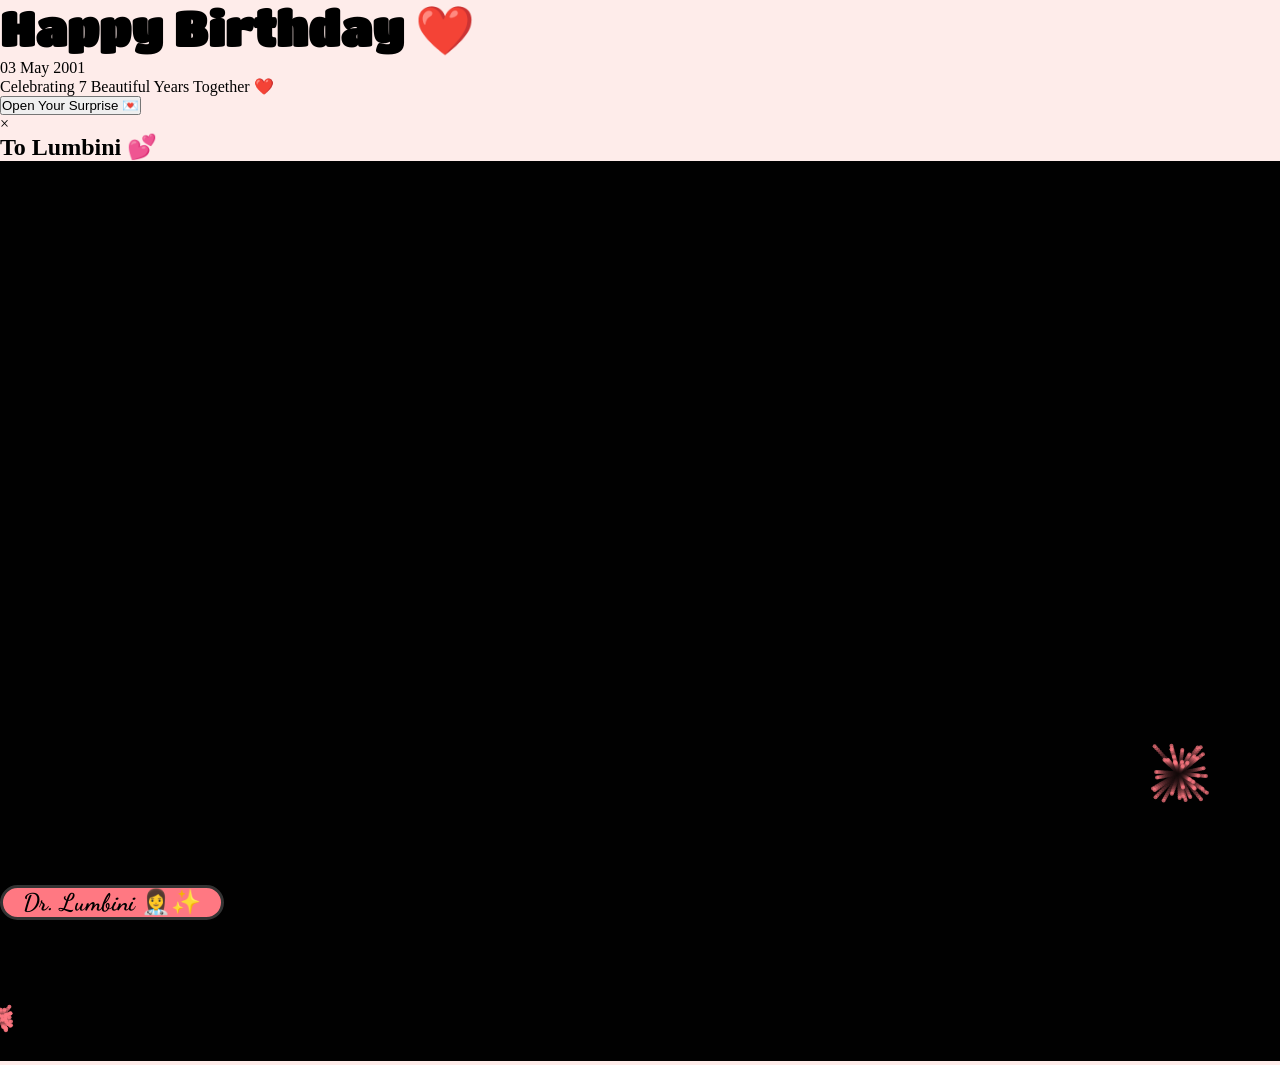
==== index.html @ 86b3845b "Change birthday message and recipient details Updated the birthday greeting from Mehwish to Dr. Lumb" ====
<!DOCTYPE html>
<html lang="en">
<head>
<meta charset="UTF-8">
<meta name="viewport" content="width=device-width, initial-scale=1.0">
<title>Happy Birthday Lumbini ❤️</title>

<link rel="stylesheet" href="style.css">

<link href="https://fonts.googleapis.com/css2?family=Dancing+Script:wght@700&family=Poppins:wght@400;600&display=swap" rel="stylesheet">

</head>

<body>

<div class="container">

    <h1 class="title">Happy Birthday ❤️</h1>
    <h2 class="name">Dr. Lumbini 👩‍⚕️✨</h2>

    <p class="date">03 May 2001</p>

    <p class="tagline">Celebrating 7 Beautiful Years Together ❤️</p>

    <button id="openLetter">Open Your Surprise 💌</button>

</div>

<!-- LETTER MODAL -->
<div class="letter" id="letterBox">

    <div class="letter-content">

        <span class="close" id="closeLetter">&times;</span>

        <h2>To Lumbini 💕</h2>

        <p id="typedText"></p>

    </div>

</div>

<!-- FIREWORKS -->
<canvas id="fireworks"></canvas>

<script>

// LETTER TEXT
const message = `My Dearest Lumbini ❤️,

Happy Birthday to the most beautiful soul in my life.

From the past 7 years, you have been my strength, my happiness, and my everything.

Seeing you as a doctor today makes me so proud. You are not just healing patients, you have healed my life too.

Every moment with you is special, and I promise to stand beside you in every phase of life.

I love you more than words can ever express. 💖

Happy Birthday once again, my love.

– Yours forever ❤️`;

let i = 0;
function typeEffect() {
    if (i < message.length) {
        document.getElementById("typedText").innerHTML += message.charAt(i);
        i++;
        setTimeout(typeEffect, 30);
    }
}

// OPEN LETTER
document.getElementById("openLetter").onclick = () => {
    document.getElementById("letterBox").style.display = "flex";
    document.getElementById("typedText").innerHTML = "";
    i = 0;
    typeEffect();
};

// CLOSE LETTER
document.getElementById("closeLetter").onclick = () => {
    document.getElementById("letterBox").style.display = "none";
};


// 🎆 FIREWORKS
const canvas = document.getElementById("fireworks");
const ctx = canvas.getContext("2d");

canvas.width = window.innerWidth;
canvas.height = window.innerHeight;

let particles = [];

function createFirework(x, y) {
    for (let i = 0; i < 40; i++) {
        particles.push({
            x: x,
            y: y,
            vx: Math.random() * 4 - 2,
            vy: Math.random() * 4 - 2,
            alpha: 1
        });
    }
}

setInterval(() => {
    createFirework(Math.random() * canvas.width, Math.random() * canvas.height);
}, 800);

function animate() {
    ctx.fillStyle = "rgba(0,0,0,0.2)";
    ctx.fillRect(0, 0, canvas.width, canvas.height);

    particles.forEach((p, i) => {
        p.x += p.vx;
        p.y += p.vy;
        p.alpha -= 0.02;

        ctx.fillStyle = `rgba(255,120,130,${p.alpha})`;
        ctx.beginPath();
        ctx.arc(p.x, p.y, 2, 0, Math.PI * 2);
        ctx.fill();

        if (p.alpha <= 0) particles.splice(i, 1);
    });

    requestAnimationFrame(animate);
}
animate();

</script>

</body>
</html>
---- style.css ----
@import url('https://fonts.googleapis.com/css2?family=Coiny&family=Titan+One&display=swap');
@import url('https://fonts.googleapis.com/css2?family=Nerko+One&family=Sriracha&display=swap');
@import url('https://fonts.googleapis.com/css2?family=Dancing+Script:wght@700&display=swap');
*{
    padding: 0;
    margin: 0;
    box-sizing: border-box;
}
:root{
    --color-pink: #feecea;
    --color-white: #fff;
    --color-black: #333;
    --color-text-pink: #FF7882;
    --color-heart: #FF7882;
    --color-bg-letter: #fff8e4;
    --color-border: #DACCBF;
}
html{
    height: 100%;
}
body {
    position: relative;
    font-size: 16px;
    margin: 0;
    padding: 0;
    height: 100%;
    background-image:linear-gradient(var(--color-pink), var(--color-pink));
}
#wrapper{
    position: relative;
    background-color: transparent;
    background-image: linear-gradient(0deg, transparent 24%, rgba(255, 255, 255, 1) 25%, rgba(255, 255, 255, 1) 26%, transparent 27%, transparent 74%, rgba(255, 255, 255, 1) 75%, rgba(255, 255, 255, 1) 76%, transparent 77%, transparent), linear-gradient(90deg, transparent 24%, rgba(255, 255, 255, 1) 25%, rgba(255, 255, 255,1) 26%, transparent 27%, transparent 74%, rgba(255, 255, 255, 1) 75%, rgba(255, 255, 255, 1) 76%, transparent 77%, transparent);
    height:100%;
    background-size:80px 80px;
    overflow: hidden;
    z-index: 1;
}
.flag__birthday{
    display: flex;
    justify-content: space-between;
    transform: translateY(-200px);
    animation: translateYFlag 1.5s 2s forwards;
}
@keyframes translateYFlag{
    to{
        transform: translateY(-10px);
    }
}
.flag__birthday .flag__left{
    transform: rotate(-10deg) translate(-20px,30px);
}
.flag__birthday .flag__right{
    transform: rotate(10deg) translate(20px,30px) scaleX(-1);
}
.content{
    width: 100%;
    position: relative;
    display: flex;
    padding-top: 3rem;
}
.content .left, .content .right{
    position: relative;
    display: flex;
    flex-direction: column;
    justify-content: center;
    align-items: center;
}
.content .left{
    width: 40%;
}
.content .right{
    width: 60%;
}
.left .btn{
    transform: scale(0);
    animation: scaleCricle 2s 16s forwards ease-in-out;
}
#btn__letter{
    position: relative;
    margin-top: 30px;
    background-color: var(--color-text-pink);
    outline: none;
    padding: 5px 15px;
    font-size: 1rem;
    border-radius: 50px;
    border: 3px solid var(--color-black);
    font-family: "Sriracha", cursive;
    display: flex;
    align-items: center;
    justify-content: center;
    cursor: pointer;
    z-index: 2;
    transform: scale(1);
    transition: all .5s ease-in-out;
}
#btn__letter:active{
    transform: scale(0.7);
}
#btn__letter i{
    margin-left: 5px;
}
#btn__letter:hover{
    border-color: var(--color-heart);
    background-color: var(--color-heart);
    color: #fff;
    box-shadow: rgba(0, 0, 0, 0.24) 0px 3px 8px;
}

#btn__letter:hover i{
    animation: rotateHeart 1s infinite linear;
}
@keyframes rotateHeart{
    0%,50%, 100%{
        transform: rotate(0deg);
    }
    25%{
        transform: rotate(12deg);
    }
    75%{
        transform: rotate(-12deg);
    }
}
.title{
    position: relative;
    width: 100%;
    display: flex;
    justify-content: center;
    font-family: "Titan One", sans-serif;
    font-size: 3rem;
    flex-direction: column;
    perspective: 1000px;
}
.title .happy, .title .birthday{
    position: relative;
    text-shadow: 4px 4px var(--color-black), 
                -4px 4px var(--color-black), 
                4px -4px var(--color-black), 
                -4px -4px var(--color-black), 
                4px 8px 0 var(--color-black);
    font-weight: bold;
    display: flex;
    justify-content: center;
}
.title .happy{
    color: var(--color-white);
}
.title .happy span, .title .birthday span{
    transform: translateY(50px);
    opacity: 0;
    visibility: hidden;
    animation: txtTranslateY .5s var(--t) forwards;
}
@keyframes txtTranslateY{
    100%{
        transform: translateY(0);
        opacity: 1;
        visibility: visible;
    }
}
.title .birthday{
    color: var(--color-text-pink);
}

.title .hat{
    position: absolute;
    right: 45px;
    top: -350px;
    transform: rotate(-40deg);
    z-index: -1;
    animation: topHat 4s 7s forwards ease;
}
@keyframes topHat{
    20%, 30%{
        top: -30px;
        transform-origin: left;
        transform: rotate(-40deg);
    }
    35%, 100%{
        top: -30px;
        transform: rotate(0deg);
    }
}
.date__of__birth, .name{
    display: flex;
    justify-content:space-around;
    align-items: center;
    background-color: var(--color-text-pink);
    border-radius: 50px;
    margin-top: 20px;
    font-family: "Sriracha", cursive;
    
}
.date__of__birth{
    border: 3px solid var(--color-black);
    position: relative;
    transform: translateY(-100px);
    z-index: -1;
    opacity: 0;
    visibility: hidden;
    width: 0px;
    animation: dateOfBirth 5s 9s forwards;
}
@keyframes dateOfBirth{
    20%,40%{
        width: 0px;
        height: 0;
        transform: translateY(0px);
        opacity: 1;
        visibility: visible;
    }
    45%{
        transform: translateY(0px);
        opacity: 1;
        visibility: visible;
        width: 300px;
        height: 0px;
    }
    50%,100%{
        transform: translateY(0px);
        opacity: 1;
        visibility: visible;
        width: 300px;
        height: 50px;
    }
}
.name{
    position: absolute;
    padding: 0px 20px;
    bottom: -20px;
    border: 3px solid var(--color-black);
    font-family: 'Dancing Script', cursive;
}
.date__of__birth span, .name span{
    font-weight: bold;
    margin: 0px 40px;
}
.date__of__birth span{
    font-size: 1.2rem;
}
.name span{
    font-size: 1.7rem;
}
.right .box__account{
    position: relative;
    transform: translateY(700px);
    animation: topBoxImage 8s 7s forwards ease-in;
}
@keyframes topBoxImage{
    to{
        transform: translateY(0);
    }
}
.content .right .image{
    position: relative;
    width: 400px;
    height: 400px;
    border-radius: 50%;
    overflow: hidden;
    display: flex;
    align-items: center;
    border: 6px solid var(--color-black);
}
.content .right .image img{
    width: 100%;
    object-fit: cover;

}
.cricle{
    position: absolute;
    top: 20px;
    right: 50px;
    display: flex;
    justify-content: center;
    align-items: center;
    transform: scale(0);
    animation: scaleCricle 3s 15s forwards ease-in-out;
}
@keyframes scaleCricle {
    0%{
        transform: scale(0);
    }
    10%{
        transform: scale(1.3);
    }
    20%{
        transform: scale(0.7);
    }
    30%,100%{
        transform: scale(1);
    }

}
.text__cricle{
    width: 100px;
    height: 100px;
    background-color: var(--color-text-pink);
    border-radius: 50%;
    border: 5px solid var(--color-black);
    display: flex;
    justify-content: center;
    align-items: center;
    animation: rotateCricle 5s linear infinite;
}
@keyframes rotateCricle{
    to{
        transform: rotate(360deg);
    }
}
.text__cricle span{
    top: 0%;
    left: 50%;
    position: absolute;
    color: var(--color-black);
    transform: rotate(calc(var(--i) * 24deg));
    transform-origin: 0 45px;
    font-family: "Sriracha", cursive;
    text-transform: uppercase;
    font-size: 0.7rem;
}
.fa-heart{
    color: var(--color-heart);
    filter: drop-shadow(0 0 3px var(--color-heart));
    animation: scaleHeart 1s infinite linear;
}
.cricle .fa-heart{
    position: absolute;
    transform: scale(0.85);
}
@keyframes scaleHeart{
    50%{
        transform: scale(1.2);
    }
}
.right .balloon_one{
    position: absolute;
    top: -70px;
    left: -70px;
    animation: balloon1 2s infinite linear;
}
@keyframes balloon1{
    0%, 50%,100%{
        transform-origin: bottom right;
        transform: rotate(0deg);
    }
    25%{
        transform-origin: bottom right;
        transform: rotate(3deg);
    }
    75%{
        transform-origin: bottom right;
        transform: rotate(-3deg);
    }
}
.right .balloon_two{
    position: absolute;
    top: 170px;
    right: -65px;
    z-index: -1;
    transform: rotate(10deg);
    animation: balloon2 2s infinite linear;
}
@keyframes balloon2 {
    0%,50%,100%{
        transform-origin: bottom left;
        transform: rotate(10deg);
    }
    25%{
        transform-origin: bottom left;
        transform: rotate(7deg);
    }
    75%{
        transform-origin: bottom left;
        transform: rotate(13deg);
    }
}

.decorate_star{
    position: absolute;
    transform: scale(0);
    background-color: var(--color-black);
    clip-path: polygon(0 50%, 35% 35%, 50% 0, 65% 35%, 100% 50%, 65% 65%, 50% 100%, 35% 65%);
    animation: scaleCricle 3s var(--t) forwards, 
            scaleStar 2s 16s infinite ease-in-out;
}
.decorate_star.star1{
    width: 20px;
    height: 20px;
    top: 75px;
    left: 300px;
}
.decorate_star.star2{
    width: 15px;
    height: 20px;
    top: 35px;
    right: 360px;
}
.decorate_star.star3{
    width: 14px;
    height: 14px;
    top: 290px;
    left: 630px;
}
.decorate_star.star4{
    width: 18px;
    height: 18px;
    bottom: 60px;
    left: 35px;
}
.decorate_star.star5{
    width: 16px;
    height: 18px;
    bottom: 140px;
    left: 500px;
}
@keyframes scaleStar {
    25%{
        transform: scale(0.8);
    }
    50%{
        transform: scale(1.1);
    }
}
.decorate_bottom{
    position: absolute;
    right: 0;
    bottom: -10px;
}
.decorate_flower--one{
    position: absolute;
    top: 250px;
    left: 50px;
    transform: scale(0);
    animation: scaleCricle 3s var(--t) forwards ease-in-out;
}
.decorate_flower--two{
    position: absolute;
    top: 225px;
    left: 540px;
    transform: scale(0);
    animation: scaleCricle 3s var(--t) forwards ease-in-out;
}
.decorate_flower--three{
    position: absolute;
    top: 150px;
    right: 235px;
    transform: scale(0);
    animation: scaleCricle 3s var(--t) forwards ease-in-out;
}
.smiley__icon{
    position: absolute;
    bottom: 180px;
    left: 600px;
    transform: scale(0);
    animation: scaleCricle 3s 15s forwards ease-in-out;
}


.box__letter{
    position: fixed;
    top: 0;
    left: 0;
    background-color: rgba(0,0,0,.5);
    width: 100%;
    height: 100%;
    z-index: 10;
    display: none;
}
.box__letter .letter__border{
    position: absolute;
    width: 55vw;
    height: 450px;
    background-color: var(--color-white);
    border-radius: 27px;
    padding: 17px;
    box-shadow: rgba(0, 0, 0, 0.24) 0px 3px 8px;
    top: 50%;
    left: 50%;
    transform: translate(-50%,-50%);
    display: none;
}
.letter__border .close{
    position: absolute;
    right: -10px;
    top: -10px;
    width: 30px;
    height: 30px;
    background-color: var(--color-white);
    border-radius: 50%;
    display: flex;
    justify-content: center;
    align-items: center;
    box-shadow: rgba(99, 99, 99, 0.2) 0px 2px 8px 0px;
    cursor: pointer;
}
.letter__border .letter{
    width: 100%;
    height: 100%;
    background-color: var(--color-bg-letter);
    border-radius: 10px;
    padding-top: 15px;
}
.letter__border .letter .title__letter{
    text-align: center;
    font-family: 'Dancing Script', cursive;
    font-weight: bold;
    font-size: 2.4rem;
}
.title__letter .fa-solid{
    margin-left: 5px;
    font-size: 1.3rem;
}
.letter__border .letter .content__letter{
    position: relative;
    width: 100%;
    height: 100%;
    display: flex;
    padding-top: 1.5rem;
    padding-bottom: 70px;
}
.letter__border .letter .content__letter .left{
    position: relative;
    width: 50%;
    height: 100%;
    padding: 1.7rem;
    border-right: 3px solid var(--color-border);
}
.content__letter .left #heart__letter{
    opacity: 0;
    width: 100%;
}
#heart__letter.animationOp{
    animation: opacityHeart 1s 1s forwards;
}
@keyframes opacityHeart{
    to{
        opacity: 1;
    }
}
.content__letter .left .heart{
    position: absolute;
    opacity: 0;
}
.content__letter .left .heart.animation{
    animation: scaleHeartLetter 1s var(--t) infinite ease-in-out;
}
@keyframes scaleHeartLetter{
    0%{
        opacity: 1;
        transform: scale(0);
    }
    10%{
        opacity: 1;
        transform: scale(1.3);
    }
    20%{
        opacity: 1;
        transform: scale(0.7);
    }
    30%,100%{
        opacity: 1;
        transform: scale(1);
    }
    
}
.content__letter .left .heart_1{
    top: 90px;
    left: 30px;
}
.content__letter .left .heart_2{
    top: 20px;
    right: 70px;
}
.content__letter .left .heart_3{
    bottom: 50px;
    left: 145px;
}
.content__letter .left .heart_4{
    top: 140px;
    right: 35px;
}
.content__letter .right{
    position: relative;
    width: 50%;
}
.content__letter .right .love__img{
    opacity: 0;
    position: absolute;
    right: 20px;
    top: -100px;
}
.love__img.animationOp{
    animation: opacityHeart 1s 1s forwards;
}
.content__letter .right .text__letter{
    margin-top: 60px;
    padding: 20px 15px 10px 15px;
    font-family: 'Dancing Script', cursive;
    font-size: 1.3rem;
}
.content__letter .right #mewmew{
    position: absolute;
    bottom: 0;
    right: 0;
    opacity: 0;
}
#mewmew.animationOp{
    animation: opacityHeart 1s 1s forwards;
}


#copy {
    position: fixed;
    bottom: 12px;
    left: 50%;
    transform: translateX(-50%);
    font-size: 1rem;
}

#copy a {
    text-decoration: none;
    color: #191919d7;
}

#copy p {
    color: #4275ff;
    text-align: center;
    font-weight: 700;
    cursor: pointer;
}



@media screen and (max-width: 658px)   {

    .flag__birthday .flag__left {
        transform: rotate(-10deg) translate(-119px,3px);
    }

    .flag__birthday .flag__right {
        transform: rotate(10deg) translate(-106px,39px) scaleX(-1);
    }

    .content {
        width: 100%;
        position: relative;
        display: flex;
        flex-direction: column;
        justify-content: center;
        gap: 25px;
        align-items: center;
        padding-top: 2rem;
    }

    .title {
        position: relative;
        width: 100%;
        display: flex;
        justify-content: center;
        font-family: "Titan One", sans-serif;
        font-size: 1.5rem;
        letter-spacing: 8px;
        flex-direction: column;
        perspective: 1000px;
    }

    #btn__letter {
        position: relative;
        margin-top: 17px;
        width: 209px;
        background-color: var(--color-text-pink);
        outline: none;
        padding: 6px 4px;
        font-size: 1rem;
        border-radius: 50px;
        border: 3px solid var(--color-black);
        font-family: "Sriracha", cursive;
        display: flex;
        align-items: center;
        justify-content: center;
        cursor: pointer;
        z-index: 2;
        /* transform: scale(1); */
        transition: all .5s ease-in-out;
    }

    .cricle {
        position: absolute;
        top: 10px;
        right: -54px;
        display: flex;
        justify-content: center;
        align-items: center;
        transform: scale(0);
        animation: scaleCricle 3s 15s forwards ease-in-out;
    }

    .title .hat {
        position: absolute;
        right: -98px;
        top: -51px !important;
        transform: rotate(-40deg);
        z-index: -1;
        animation: topHat 4s 7s forwards ease;
    }

    .box__letter .letter__border {
        position: absolute;
        width: 90vw;
        height: 315px;
        background-color: var(--color-white);
        border-radius: 27px;
        padding: 17px;
        box-shadow: rgba(0, 0, 0, 0.24) 0px 3px 8px;
        top: 50%;
        left: 50%;
        transform: translate(-50%,-50%);
        display: none;
    }

    .letter__border .letter {
        width: 100%;
        height: 100%;
        background-color: var(--color-bg-letter);
        border-radius: 10px;
        padding-top: 15px;
    }

    .letter__border .letter .title__letter {
        text-align: center;
        font-family: 'Dancing Script', cursive;
        font-weight: bold;
        font-size: 1.4rem;
    }

    .letter__border .letter .content__letter {
        position: relative;
        width: 100%;
        height: 100%;
        display: flex;
        padding-top: .7rem;
        padding-bottom: 70px;
    }

    .content__letter .right .text__letter {
        margin-top: -14px;
        padding: 20px 15px 10px 15px;
        font-family: 'Dancing Script', cursive;
        font-size: .8rem;
    }

    .content__letter .right .love__img {
        opacity: 0;
        position: absolute;
        right: 126px;
        top: 167px;
    }

    .love__img img {
 
            width: 84px;

    }

    .content .right .image {
        position: relative;
        width: 200px;
        height: 200px;
        border-radius: 50%;
        overflow: hidden;
        display: flex;
        align-items: center;
        border: 6px solid var(--color-black);
    }

    .name {
        position: absolute;
        padding: 0px 3px;
        bottom: -6px;
        border: 3px solid var(--color-black);
    }

    .name span {
        font-size: 1rem;
    }

    .right .balloon_one {
        position: absolute;
        top: 10px;
        left: -77px;
        animation: balloon1 2s infinite linear;
    }

    .right .balloon_one img{
        width: 76px !important;
    }


}







.boxMail{
    position: fixed;
    background: rgb(0, 0, 0, 0.8);
    width: 100%;
    height: 100%;
    opacity: 0;
    top: 0;
    display: flex;
    justify-content: center;
    align-items: center;
    transform: scale(0.3);
    visibility: hidden;
    transition: all 0.5s;
    z-index: 100000000;
}
.boxMail.active{
    opacity: 1;
    visibility: visible;
    transform: scale(1);
}
.boxMail .boxMail-container{
    position: absolute;
    width: 750px;
    height: 500px;
    display: flex;
    margin: 0;
    transform: scale(0.9);
    -webkit-perspective: 2000px;
    perspective: 2000px;
    transition: all 0.5s;
}
.boxMail .boxMail-container:hover{
    transform: rotate(-5deg);
    filter: drop-shadow(0 0 10px #FF7882);
}
.boxMail .boxMail-container:hover .card1{
    transform: translate(-187px, -250px) rotateY(-140deg);
}
.boxMail .boxMail-container .card1,
.boxMail .boxMail-container .card2{
    position: absolute;
    width: 100%;
    height: 100%;
    top: 50%;
    left: 50%;
    transform: translate(-50%, -50%);
    border: 1px solid black;
}
.boxMail .boxMail-container .card1 {
    position: absolute;
    width: 50%;
    height: 100%;
    background: linear-gradient(to right, #FF7882, #FF7882 63%);
    color: white;
    display: flex;
    justify-content: center;
    align-items: center;
    flex-direction: column;
}
.boxMail-container .card1{
    z-index: 1;
    -webkit-transform-style: preserve-3d;
    transform-style: preserve-3d;
    transform-origin: left;
    transition: all 1s ease-in-out;
}
.boxMail .boxMail-container .card1 .userImg{
    position: relative;
    width: 80px;
    height: 80px;
    background-color: white;
    border-radius: 50%;
    overflow: hidden;
    border: 2px solid white;
    cursor: pointer;
    margin-bottom: 20px;
}
.boxMail .boxMail-container .card1 .userImg img{
    position: absolute;
    object-fit: cover;
    width: calc(100%);
    height: calc(100%);
}
.boxMail .boxMail-container .card1 h3{
    font-family: 'Dancing Script', cursive;
    font-size: 40px;
    text-transform: uppercase;
    width: 80%;
    text-align: center;
    line-height: 1.5;
    letter-spacing: 5px;
    transform: rotate(-5deg);
    text-shadow: 0 0 5px white,
                0 0 10px white;
}
.boxMail .boxMail-container .card2{
    position: relative;
    width: 50%;
    height: 100%;
    background: linear-gradient(to right, #e0e0e0, #ffffff 30%);
    -webkit-transform-style: preserve-3d;
    transform-style: preserve-3d;
    transform-origin: left;
    transition: all 1s;
}
.boxMail .boxMail-container .card2 .card2-content {
    width: 100%;
    height: 100%;
    position: relative;
    background-color: #FF7882;
    transition: all 1s;
    overflow: hidden;
    font-family: "Inter", serif;
    color: #fff;
}
.boxMail .boxMail-container:hover .card2-content{
    transform: translate(20px, 20px);
    box-shadow: -1px -1px 5px rgb(0, 0, 0, 0.4);
}
.boxMail .boxMail-container .card2 h3{
    font-family: 'Dancing Script', cursive;
    padding: 20px 0px 10px 60px;
    opacity: 0;
    visibility: hidden;
    font-size: 25px;
    text-shadow: 0 0 8px #FF7882;
}
.boxMail .boxMail-container .card2:hover h3{
    animation: texth3 3s forwards;
    animation-delay: 2s;
    transition: 1s;
}
@keyframes texth3{
    0%{
        opacity: 1;
        visibility: visible;
        padding: 20px 0px 10px 60px;
    }
    100%{
        opacity: 1;
        visibility: visible;
        padding: 20px 0px 10px 152px; 
    }
}
.boxMail .boxMail-container .card2 h2{
    font-family: 'Dancing Script', cursive;
    padding: 0px 20px;
    text-indent: 20px;
    font-size: 22px;
    opacity: 0;
}
.boxMail .boxMail-container .card2:hover h2{
    animation: texth2 2s forwards;
    animation-delay: 4s;
    transition: 1s;
}
@keyframes texth2{
    0%{
        opacity: 0;
    }
    100%{
        opacity: 1;
    }
}
.boxMail .boxMail-container .card2 .card2-content .imageCute2{
    position: absolute;
    top: 5px;
    left: 20px;
    opacity: 0;
    transition: 1s;
}
.boxMail .boxMail-container .card2 .card2-content:hover .imageCute2{
    animation: cute3 1s linear infinite,
                cute4 3s 2s forwards;
    animation-delay: 2s;
    transition: 1s;
}
@keyframes cute3{
    0%{
        opacity: 1;
        transform: rotate(0deg);
    }
    25%{
        opacity: 1;
        transform: rotate(5deg);
    }
    50%{
        opacity: 1;
        transform: rotate(0deg);
    }
    75%{
        opacity: 1;
        transform: rotate(-5deg);
    }
    100%{
        opacity: 1;
        transform: rotate(0deg);
    }
}
@keyframes cute4{
    0%{
        left: 20px;
    }
    100%{
        left: 100px;
    }
}
.boxMail .boxMail-container .card2 .card2-content .imageCute2 img{
    width: 40px;
}
.boxMail .fa-xmark{
    position: fixed;
    top: 0;
    right: 0;
    font-size: 30px;
    padding: 10px 25px;
    cursor: pointer;
    color: white;
    z-index: 10000000000000000;
}
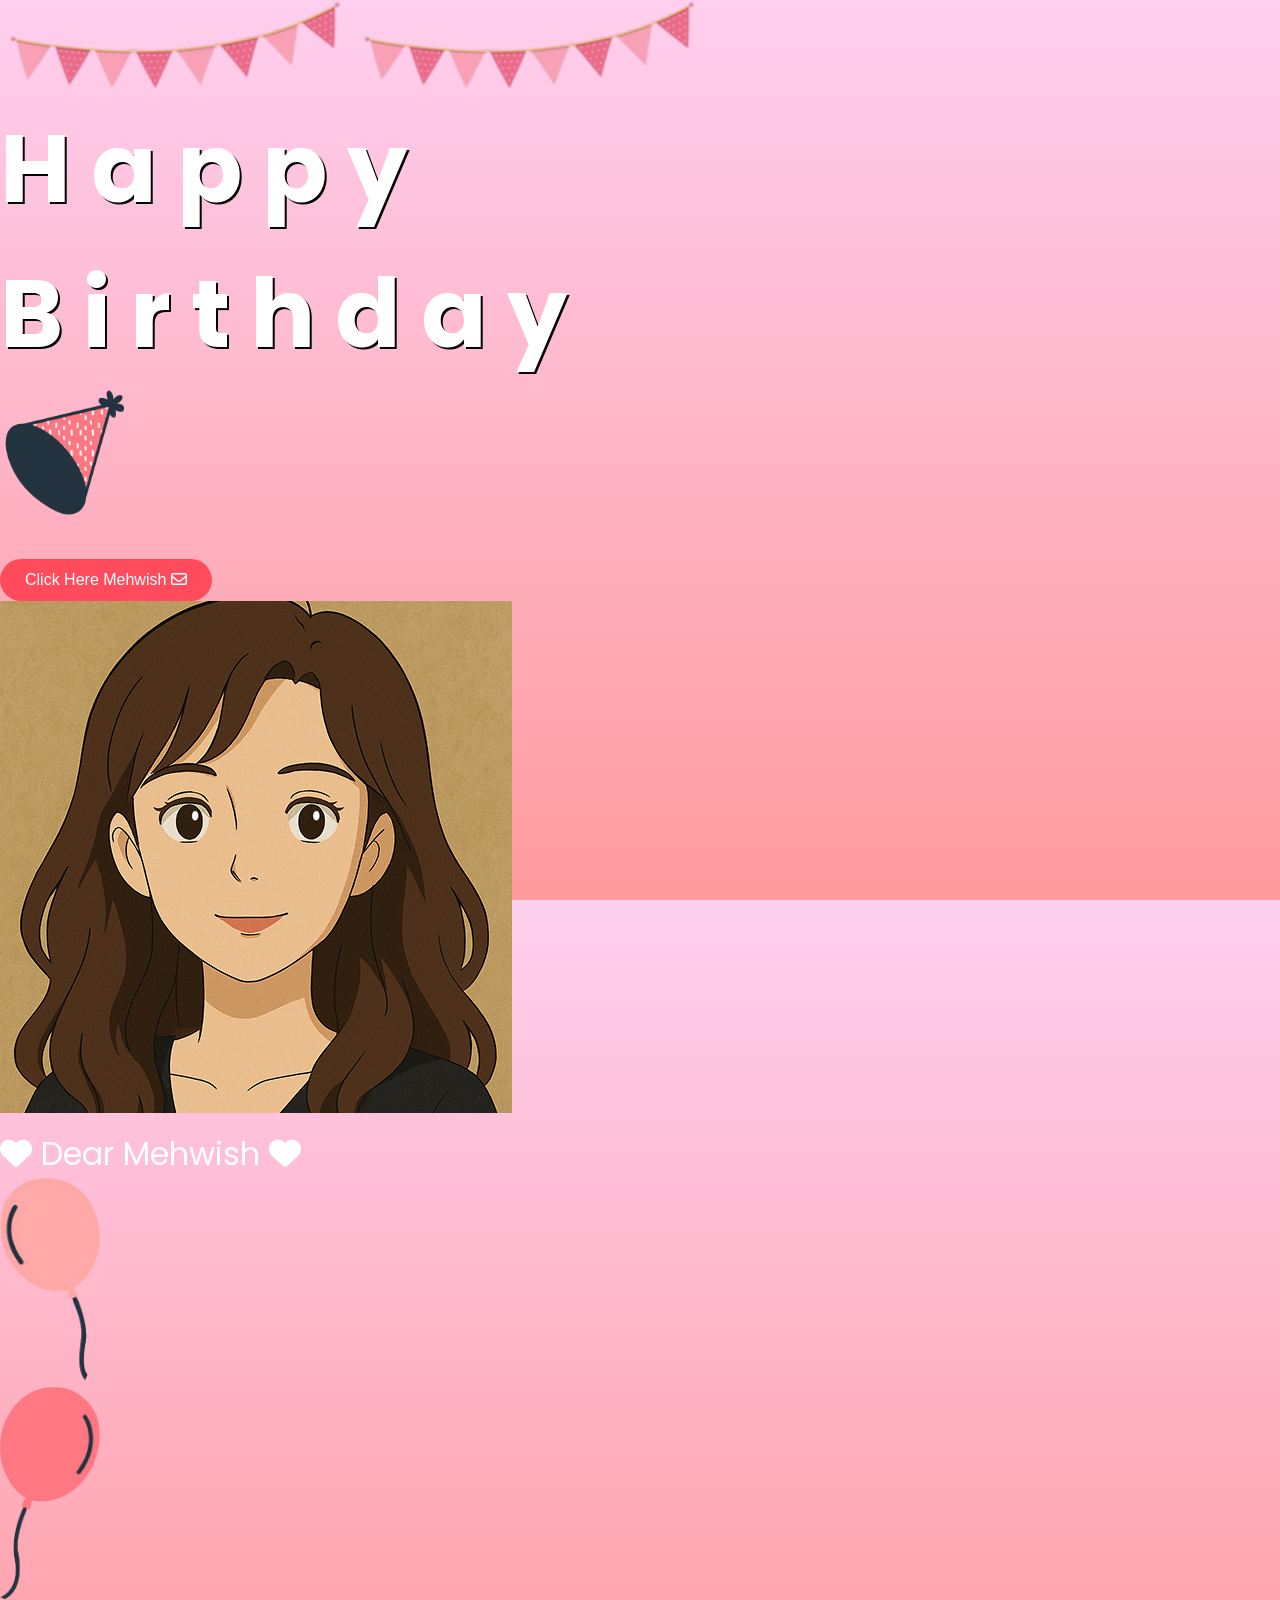
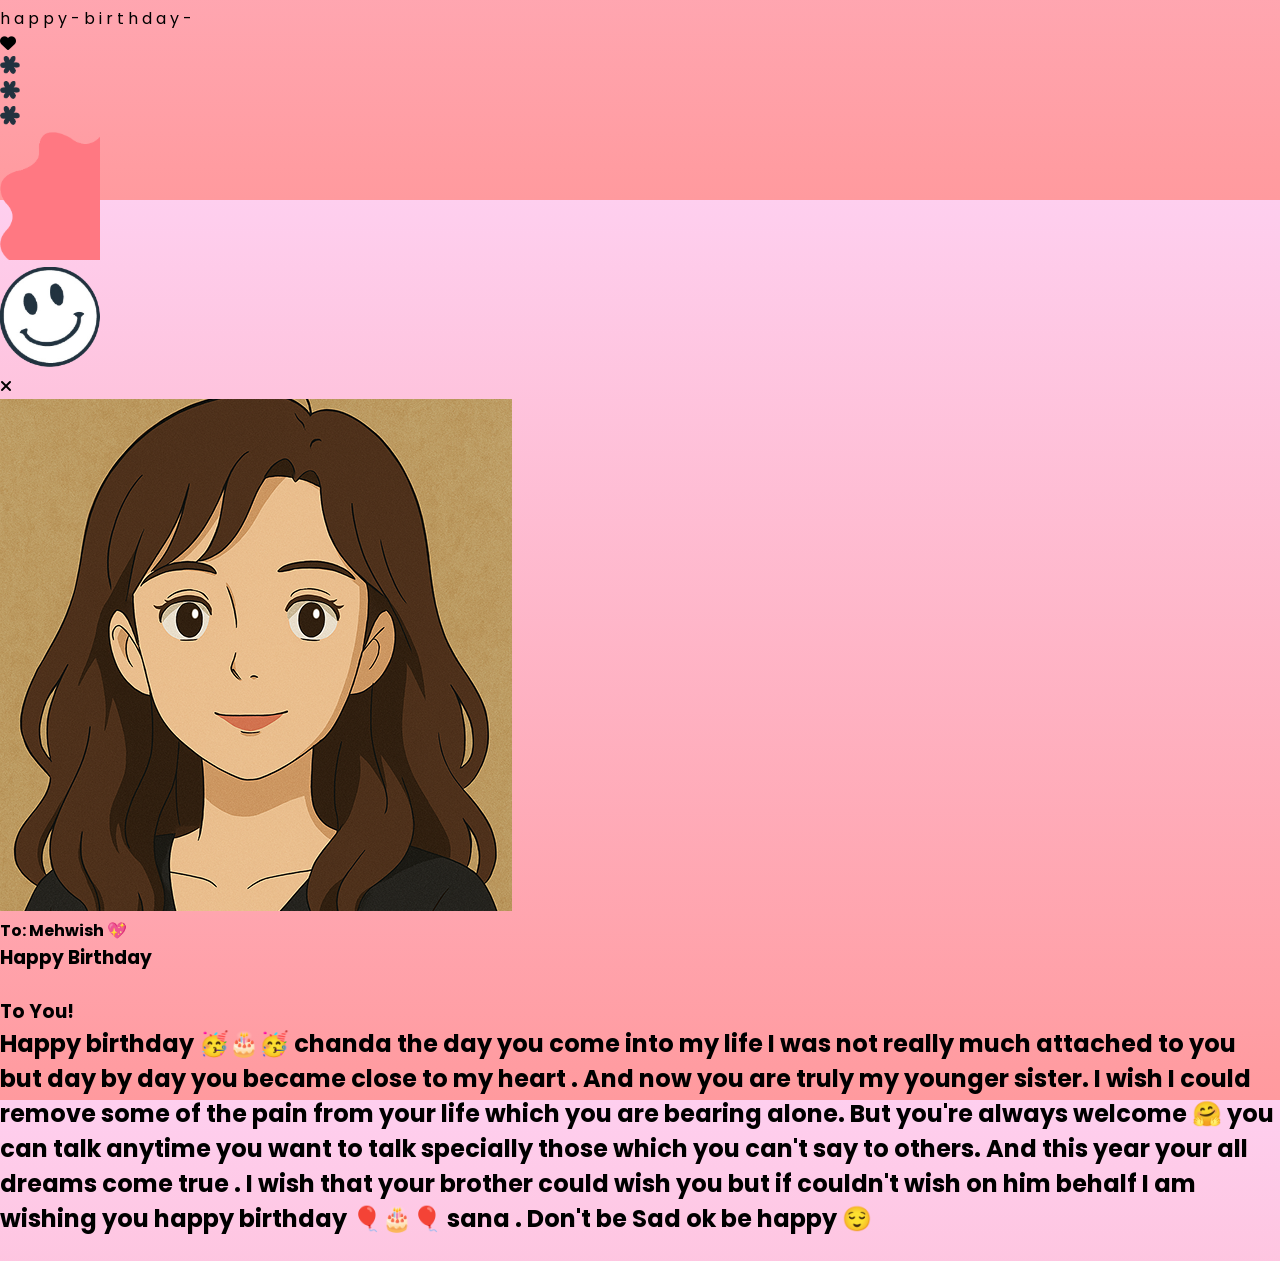
==== commit 0fa4336a: "Update index.html" ====
--- a/index.html
+++ b/index.html
@@ -1,138 +1,263 @@
 <!DOCTYPE html>
 <html lang="en">
+
 <head>
-<meta charset="UTF-8">
-<meta name="viewport" content="width=device-width, initial-scale=1.0">
-<title>Happy Birthday Lumbini ❤️</title>
-
-<link rel="stylesheet" href="style.css">
-
-<link href="https://fonts.googleapis.com/css2?family=Dancing+Script:wght@700&family=Poppins:wght@400;600&display=swap" rel="stylesheet">
-
+    <meta charset="UTF-8">
+    <meta name="viewport" content="width=device-width, initial-scale=1.0">
+    <meta name="title" content="Happy Birthday Website 2.0 | Aoudumber Bade">
+    <meta name="github" content="https://github.com/Aoudumber-Bade">
+    <title>Mehwish Birthday</title>
+    <link rel="stylesheet" href="style.css">
+    <link rel="stylesheet" href="https://cdnjs.cloudflare.com/ajax/libs/font-awesome/6.5.1/css/all.min.css"
+        integrity="sha512-DTOQO9RWCH3ppGqcWaEA1BIZOC6xxalwEsw9c2QQeAIftl+Vegovlnee1c9QX4TctnWMn13TZye+giMm8e2LwA=="
+        crossorigin="anonymous" referrerpolicy="no-referrer" />
+    <link
+        href="https://fonts.googleapis.com/css2?family=Dancing+Script:wght@500;700&family=Poppins:wght@400;600&display=swap"
+        rel="stylesheet">
+    <script src="https://code.jquery.com/jquery-3.7.1.min.js"
+        integrity="sha256-/JqT3SQfawRcv/BIHPThkBvs0OEvtFFmqPF/lYI/Cxo=" crossorigin="anonymous"></script>
 </head>
 
 <body>
-
-<div class="container">
-
-    <h1 class="title">Happy Birthday ❤️</h1>
-    <h2 class="name">Dr. Lumbini 👩‍⚕️✨</h2>
-
-    <p class="date">03 May 2001</p>
-
-    <p class="tagline">Celebrating 7 Beautiful Years Together ❤️</p>
-
-    <button id="openLetter">Open Your Surprise 💌</button>
-
-</div>
-
-<!-- LETTER MODAL -->
-<div class="letter" id="letterBox">
-
-    <div class="letter-content">
-
-        <span class="close" id="closeLetter">&times;</span>
-
-        <h2>To Lumbini 💕</h2>
-
-        <p id="typedText"></p>
-
+    <div id="wrapper">
+        <div class="flag__birthday">
+            <img src="./images/1.png" alt="" width="350" class="flag__left">
+            <img src="./images/1.png" alt="" width="350" class="flag__right">
+        </div>
+        <div class="content">
+            <div class="left">
+                <div class="title">
+                    <h1 class="happy">
+                        <span style="--t: 4s;">H</span>
+                        <span style="--t: 4.2s;">a</span>
+                        <span style="--t: 4.4s;">p</span>
+                        <span style="--t: 4.6s;">p</span>
+                        <span style="--t: 4.8s;">y</span>
+                    </h1>
+                    <h1 class="birthday">
+                        <span style="--t: 5s;">B</span>
+                        <span style="--t: 5.2s;">i</span>
+                        <span style="--t: 5.4s;">r</span>
+                        <span style="--t: 5.6s;">t</span>
+                        <span style="--t: 5.8s;">h</span>
+                        <span style="--t: 6s;">d</span>
+                        <span style="--t: 6.2s;">a</span>
+                        <span style="--t: 6.4s;">y</span>
+                    </h1>
+                    <div class="hat">
+                        <img src="./images/hat.png" alt="" width="130">
+                    </div>
+                </div>
+                <div class="date__of__birth">
+                    <span></span>
+                </div>
+                <div class="btn">
+                    <button id="btn__letter">
+                        <div class="mail">
+                            Click Here Mehwish
+                            <i class="fa-regular fa-envelope"></i>
+                        </div>
+                    </button>
+
+                </div>
+            </div>
+            <div class="right">
+                <div class="box__account">
+                    <div class="image">
+                        <img src="./images/unnamed.png" alt="">
+                    </div>
+                    <div class="name">
+                        <i class="fa-solid fa-heart"></i>
+                        <span>Dear Mehwish</span>
+                        <i class="fa-solid fa-heart"></i>
+                    </div>
+                    <div class="balloon_one">
+                        <img width="100px" src="./images/balloon1.png" alt="">
+                    </div>
+                    <div class="balloon_two">
+                        <img width="100px" src="./images/balloon2.png" alt="">
+                    </div>
+                </div>
+                <div class="cricle">
+                    <div class="text__cricle">
+                        <span style="--i: 1;">h</span>
+                        <span style="--i: 2;">a</span>
+                        <span style="--i: 3;">p</span>
+                        <span style="--i: 4;">p</span>
+                        <span style="--i: 5;">y</span>
+                        <span style="--i: 6;">-</span>
+                        <span style="--i: 7;">b</span>
+                        <span style="--i: 8;">i</span>
+                        <span style="--i: 9;">r</span>
+                        <span style="--i: 10;">t</span>
+                        <span style="--i: 11;">h</span>
+                        <span style="--i: 12;">d</span>
+                        <span style="--i: 13;">a</span>
+                        <span style="--i: 14;">y</span>
+                        <span style="--i: 15;">-</span>
+                    </div>
+                    <i class="fa-solid fa-heart"></i>
+                </div>
+            </div>
+        </div>
+        <div class="decorate_star star1" style="--t: 15s;"></div>
+        <div class="decorate_star star2" style="--t: 15.2s;"></div>
+        <div class="decorate_star star3" style="--t: 15.4s;"></div>
+        <div class="decorate_star star4" style="--t: 15.6s;"></div>
+        <div class="decorate_star star5" style="--t: 15.8s;"></div>
+        <div class="decorate_flower--one" style="--t: 15s;">
+            <img width="20" src="./images/decorate_flower.png" alt="">
+        </div>
+        <div class="decorate_flower--two" style="--t: 15.3s;">
+            <img width="20" src="./images/decorate_flower.png" alt="">
+        </div>
+        <div class="decorate_flower--three" style="--t: 15.6s;">
+            <img width="20" src="./images/decorate_flower.png" alt="">
+        </div>
+        <div class="decorate_bottom">
+            <img src="./images/decorate.png" alt="" width="100">
+        </div>
+        <div class="smiley__icon">
+            <img src="./images/smiley_icon.png" alt="" width="100">
+        </div>
+
+
+        <div class="boxMail">
+            <i class="fa-solid fa-xmark"></i>
+            <div class="boxMail-container">
+                <div class="card1">
+                    <div class="userImg">
+                        <img src="images/unnamed.png" alt="">
+                    </div>
+                    <h4 class="username">To: Mehwish 💖<span class="underline"></span></h4>
+
+                    <h3>Happy Birthday</h3>
+                    <div class="imageCute">
+                        <img src="cute1.png" alt="">
+                    </div>
+                </div>
+                <div class="card2">
+                    <div class="card2-content">
+                        <h3>To You!</h3>
+                        <h2>Happy birthday 🥳🎂🥳 chanda the day you come into my life I was not really much attached to
+                            you but day by day you became close to my heart . And now you are truly my younger sister. I
+                            wish I could remove some of the pain from your life which you are bearing alone. But you're
+                            always welcome 🤗 you can talk anytime you want to talk specially those which you can't say
+                            to others. And this year your all dreams come true . I wish that your
+                            brother could wish you but if couldn't wish on him behalf I am wishing you happy birthday
+                            🎈🎂🎈 sana . Don't be Sad ok be happy 😌
+                        </h2>
+
+                        <div class="imageCute2">
+                            <img src="cute2.png" alt="">
+                        </div>
+                    </div>
+                </div>
+            </div>
+        </div>
     </div>
 
-</div>
-
-<!-- FIREWORKS -->
-<canvas id="fireworks"></canvas>
-
+</body>
 <script>
-
-// LETTER TEXT
-const message = `My Dearest Lumbini ❤️,
-
-Happy Birthday to the most beautiful soul in my life.
-
-From the past 7 years, you have been my strength, my happiness, and my everything.
-
-Seeing you as a doctor today makes me so proud. You are not just healing patients, you have healed my life too.
-
-Every moment with you is special, and I promise to stand beside you in every phase of life.
-
-I love you more than words can ever express. 💖
-
-Happy Birthday once again, my love.
-
-– Yours forever ❤️`;
-
-let i = 0;
-function typeEffect() {
-    if (i < message.length) {
-        document.getElementById("typedText").innerHTML += message.charAt(i);
-        i++;
-        setTimeout(typeEffect, 30);
+    let datetxt = "27 May";
+    let datatxtletter = "My love. You are a very special girl. I always silently thank you for coming into my life. Today, I wish you all the best, lots of health, and lots of joy. I always hope we will celebrate many more birthdays like this together. Happy birthday to you.💕";
+    let titleLetter = "To you";
+    let charArrDate = datetxt.split('');
+    let charArrDateLetter = datatxtletter.split('');
+    let charArrTitle = titleLetter.split('');
+    let currentIndex = 0;
+    let currentIndexLetter = 0;
+    let currentIndexTitle = 0;
+    let date__of__birth = document.querySelector(".date__of__birth span");
+    let text__letter = document.querySelector(".text__letter p");
+    setTimeout(function () {
+        timeDatetxt = setInterval(function () {
+            if (currentIndex < charArrDate.length) {
+                date__of__birth.textContent += charArrDate[currentIndex];
+                currentIndex++;
+            }
+            else {
+                let i = document.createElement("i");
+                i.className = "fa-solid fa-star"
+                document.querySelector(".date__of__birth").prepend(i)
+                document.querySelector(".date__of__birth").appendChild(i.cloneNode(true))
+                clearInterval(timeDatetxt)
+            }
+        }, 100)
+    }, 12000)
+
+    var intervalContent;
+    var intervalTitle;
+    $("#btn__letter").on("click", function () {
+        $(".box__letter").slideDown()
+        setTimeout(function () {
+            $(".letter__border").slideDown();
+        }, 1000)
+        setTimeout(function () {
+            intervalTitle = setInterval(function () {
+                if (currentIndexTitle < charArrTitle.length) {
+                    document.querySelector(".title__letter").textContent += charArrTitle[currentIndexTitle];
+                    let i = document.createElement("i");
+                    i.className = "fa-solid fa-heart"
+                    document.querySelector(".title__letter").appendChild(i)
+                    currentIndexTitle++;
+                }
+                else {
+                    clearInterval(intervalTitle)
+                }
+            }, 100)
+        }, 2000)
+        setTimeout(function () {
+            document.querySelector("#heart__letter").classList.add("animationOp");
+            document.querySelector(".love__img").classList.add("animationOp");
+            document.querySelector("#mewmew").classList.add("animationOp");
+        }, 2800)
+        setTimeout(function () {
+            document.querySelectorAll(".heart").forEach((item) => {
+                item.classList.add("animation")
+            })
+        }, 3500)
+        setTimeout(function () {
+            intervalContent = setInterval(function () {
+                if (currentIndexLetter < charArrDateLetter.length) {
+                    text__letter.textContent += charArrDateLetter[currentIndexLetter];
+                    currentIndexLetter++;
+                }
+                else {
+                    clearInterval(intervalContent)
+                }
+            }, 50)
+        }, 6000)
+    })
+    $(".close").on("click", function () {
+        clearInterval(intervalContent)
+        document.querySelector(".title__letter").textContent = "";
+        text__letter.textContent = "";
+        currentIndexLetter = 0
+        currentIndexTitle = 0
+        document.querySelector("#heart__letter").classList.remove("animationOp");
+        document.querySelector(".love__img").classList.remove("animationOp");
+        document.querySelector("#mewmew").classList.remove("animationOp");
+        document.querySelectorAll(".heart").forEach((item) => {
+            item.classList.remove("animation")
+        })
+        $(".box__letter").slideUp();
+        $(".letter__border").slideUp();
+    })
+
+
+
+    let mailBox = document.querySelector('.mail')
+    let boxmail = document.querySelector('.boxMail')
+    var close = document.querySelector('.fa-xmark')
+    mailBox.onclick = function () {
+        mailBox.classList.toggle('active')
+        boxmail.classList.add('active')
     }
-}
-
-// OPEN LETTER
-document.getElementById("openLetter").onclick = () => {
-    document.getElementById("letterBox").style.display = "flex";
-    document.getElementById("typedText").innerHTML = "";
-    i = 0;
-    typeEffect();
-};
-
-// CLOSE LETTER
-document.getElementById("closeLetter").onclick = () => {
-    document.getElementById("letterBox").style.display = "none";
-};
-
-
-// 🎆 FIREWORKS
-const canvas = document.getElementById("fireworks");
-const ctx = canvas.getContext("2d");
-
-canvas.width = window.innerWidth;
-canvas.height = window.innerHeight;
-
-let particles = [];
-
-function createFirework(x, y) {
-    for (let i = 0; i < 40; i++) {
-        particles.push({
-            x: x,
-            y: y,
-            vx: Math.random() * 4 - 2,
-            vy: Math.random() * 4 - 2,
-            alpha: 1
-        });
-    }
-}
-
-setInterval(() => {
-    createFirework(Math.random() * canvas.width, Math.random() * canvas.height);
-}, 800);
-
-function animate() {
-    ctx.fillStyle = "rgba(0,0,0,0.2)";
-    ctx.fillRect(0, 0, canvas.width, canvas.height);
-
-    particles.forEach((p, i) => {
-        p.x += p.vx;
-        p.y += p.vy;
-        p.alpha -= 0.02;
-
-        ctx.fillStyle = `rgba(255,120,130,${p.alpha})`;
-        ctx.beginPath();
-        ctx.arc(p.x, p.y, 2, 0, Math.PI * 2);
-        ctx.fill();
-
-        if (p.alpha <= 0) particles.splice(i, 1);
-    });
-
-    requestAnimationFrame(animate);
-}
-animate();
-
+
+    close.addEventListener('click', function () {
+        boxmail.classList.remove('active')
+    })
 </script>
 
-</body>
 </html>
--- a/style.css
+++ b/style.css
@@ -1,1025 +1,111 @@
-@import url('https://fonts.googleapis.com/css2?family=Coiny&family=Titan+One&display=swap');
-@import url('https://fonts.googleapis.com/css2?family=Nerko+One&family=Sriracha&display=swap');
-@import url('https://fonts.googleapis.com/css2?family=Dancing+Script:wght@700&display=swap');
-*{
+* {
+    margin: 0;
     padding: 0;
-    margin: 0;
     box-sizing: border-box;
 }
-:root{
-    --color-pink: #feecea;
-    --color-white: #fff;
-    --color-black: #333;
-    --color-text-pink: #FF7882;
-    --color-heart: #FF7882;
-    --color-bg-letter: #fff8e4;
-    --color-border: #DACCBF;
+
+body {
+    font-family: 'Poppins', sans-serif;
+    background: linear-gradient(to top, #ff9a9e, #fecfef);
+    height: 100vh;
+    overflow: hidden;
 }
-html{
+
+/* CENTER CONTENT */
+.container {
+    text-align: center;
+    position: relative;
+    top: 50%;
+    transform: translateY(-50%);
+    z-index: 2;
+}
+
+.title {
+    font-size: 3rem;
+    color: white;
+    text-shadow: 2px 2px black;
+}
+
+.name {
+    font-size: 2rem;
+    margin-top: 10px;
+    color: #fff;
+}
+
+.date {
+    margin-top: 10px;
+    font-size: 1.2rem;
+    color: white;
+}
+
+.tagline {
+    margin-top: 10px;
+    font-family: 'Dancing Script', cursive;
+    font-size: 1.5rem;
+    color: #fff;
+}
+
+/* BUTTON */
+button {
+    margin-top: 20px;
+    padding: 12px 25px;
+    border: none;
+    border-radius: 30px;
+    background: #ff4b5c;
+    color: white;
+    font-size: 1rem;
+    cursor: pointer;
+    transition: 0.3s;
+}
+
+button:hover {
+    background: #ff1e3c;
+    transform: scale(1.05);
+}
+
+/* LETTER MODAL */
+.letter {
+    position: fixed;
+    width: 100%;
     height: 100%;
-}
-body {
-    position: relative;
-    font-size: 16px;
-    margin: 0;
-    padding: 0;
-    height: 100%;
-    background-image:linear-gradient(var(--color-pink), var(--color-pink));
-}
-#wrapper{
-    position: relative;
-    background-color: transparent;
-    background-image: linear-gradient(0deg, transparent 24%, rgba(255, 255, 255, 1) 25%, rgba(255, 255, 255, 1) 26%, transparent 27%, transparent 74%, rgba(255, 255, 255, 1) 75%, rgba(255, 255, 255, 1) 76%, transparent 77%, transparent), linear-gradient(90deg, transparent 24%, rgba(255, 255, 255, 1) 25%, rgba(255, 255, 255,1) 26%, transparent 27%, transparent 74%, rgba(255, 255, 255, 1) 75%, rgba(255, 255, 255, 1) 76%, transparent 77%, transparent);
-    height:100%;
-    background-size:80px 80px;
-    overflow: hidden;
-    z-index: 1;
-}
-.flag__birthday{
-    display: flex;
-    justify-content: space-between;
-    transform: translateY(-200px);
-    animation: translateYFlag 1.5s 2s forwards;
-}
-@keyframes translateYFlag{
-    to{
-        transform: translateY(-10px);
-    }
-}
-.flag__birthday .flag__left{
-    transform: rotate(-10deg) translate(-20px,30px);
-}
-.flag__birthday .flag__right{
-    transform: rotate(10deg) translate(20px,30px) scaleX(-1);
-}
-.content{
-    width: 100%;
-    position: relative;
-    display: flex;
-    padding-top: 3rem;
-}
-.content .left, .content .right{
-    position: relative;
-    display: flex;
-    flex-direction: column;
+    background: rgba(0,0,0,0.7);
+    display: none;
     justify-content: center;
     align-items: center;
-}
-.content .left{
-    width: 40%;
-}
-.content .right{
-    width: 60%;
-}
-.left .btn{
-    transform: scale(0);
-    animation: scaleCricle 2s 16s forwards ease-in-out;
-}
-#btn__letter{
-    position: relative;
-    margin-top: 30px;
-    background-color: var(--color-text-pink);
-    outline: none;
-    padding: 5px 15px;
-    font-size: 1rem;
-    border-radius: 50px;
-    border: 3px solid var(--color-black);
-    font-family: "Sriracha", cursive;
-    display: flex;
-    align-items: center;
-    justify-content: center;
-    cursor: pointer;
-    z-index: 2;
-    transform: scale(1);
-    transition: all .5s ease-in-out;
-}
-#btn__letter:active{
-    transform: scale(0.7);
-}
-#btn__letter i{
-    margin-left: 5px;
-}
-#btn__letter:hover{
-    border-color: var(--color-heart);
-    background-color: var(--color-heart);
-    color: #fff;
-    box-shadow: rgba(0, 0, 0, 0.24) 0px 3px 8px;
+    z-index: 10;
 }
 
-#btn__letter:hover i{
-    animation: rotateHeart 1s infinite linear;
-}
-@keyframes rotateHeart{
-    0%,50%, 100%{
-        transform: rotate(0deg);
-    }
-    25%{
-        transform: rotate(12deg);
-    }
-    75%{
-        transform: rotate(-12deg);
-    }
-}
-.title{
+.letter-content {
+    background: white;
+    padding: 30px;
+    border-radius: 15px;
+    max-width: 600px;
+    text-align: center;
     position: relative;
-    width: 100%;
-    display: flex;
-    justify-content: center;
-    font-family: "Titan One", sans-serif;
-    font-size: 3rem;
-    flex-direction: column;
-    perspective: 1000px;
-}
-.title .happy, .title .birthday{
-    position: relative;
-    text-shadow: 4px 4px var(--color-black), 
-                -4px 4px var(--color-black), 
-                4px -4px var(--color-black), 
-                -4px -4px var(--color-black), 
-                4px 8px 0 var(--color-black);
-    font-weight: bold;
-    display: flex;
-    justify-content: center;
-}
-.title .happy{
-    color: var(--color-white);
-}
-.title .happy span, .title .birthday span{
-    transform: translateY(50px);
-    opacity: 0;
-    visibility: hidden;
-    animation: txtTranslateY .5s var(--t) forwards;
-}
-@keyframes txtTranslateY{
-    100%{
-        transform: translateY(0);
-        opacity: 1;
-        visibility: visible;
-    }
-}
-.title .birthday{
-    color: var(--color-text-pink);
 }
 
-.title .hat{
-    position: absolute;
-    right: 45px;
-    top: -350px;
-    transform: rotate(-40deg);
-    z-index: -1;
-    animation: topHat 4s 7s forwards ease;
-}
-@keyframes topHat{
-    20%, 30%{
-        top: -30px;
-        transform-origin: left;
-        transform: rotate(-40deg);
-    }
-    35%, 100%{
-        top: -30px;
-        transform: rotate(0deg);
-    }
-}
-.date__of__birth, .name{
-    display: flex;
-    justify-content:space-around;
-    align-items: center;
-    background-color: var(--color-text-pink);
-    border-radius: 50px;
-    margin-top: 20px;
-    font-family: "Sriracha", cursive;
-    
-}
-.date__of__birth{
-    border: 3px solid var(--color-black);
-    position: relative;
-    transform: translateY(-100px);
-    z-index: -1;
-    opacity: 0;
-    visibility: hidden;
-    width: 0px;
-    animation: dateOfBirth 5s 9s forwards;
-}
-@keyframes dateOfBirth{
-    20%,40%{
-        width: 0px;
-        height: 0;
-        transform: translateY(0px);
-        opacity: 1;
-        visibility: visible;
-    }
-    45%{
-        transform: translateY(0px);
-        opacity: 1;
-        visibility: visible;
-        width: 300px;
-        height: 0px;
-    }
-    50%,100%{
-        transform: translateY(0px);
-        opacity: 1;
-        visibility: visible;
-        width: 300px;
-        height: 50px;
-    }
-}
-.name{
-    position: absolute;
-    padding: 0px 20px;
-    bottom: -20px;
-    border: 3px solid var(--color-black);
-    font-family: 'Dancing Script', cursive;
-}
-.date__of__birth span, .name span{
-    font-weight: bold;
-    margin: 0px 40px;
-}
-.date__of__birth span{
-    font-size: 1.2rem;
-}
-.name span{
-    font-size: 1.7rem;
-}
-.right .box__account{
-    position: relative;
-    transform: translateY(700px);
-    animation: topBoxImage 8s 7s forwards ease-in;
-}
-@keyframes topBoxImage{
-    to{
-        transform: translateY(0);
-    }
-}
-.content .right .image{
-    position: relative;
-    width: 400px;
-    height: 400px;
-    border-radius: 50%;
-    overflow: hidden;
-    display: flex;
-    align-items: center;
-    border: 6px solid var(--color-black);
-}
-.content .right .image img{
-    width: 100%;
-    object-fit: cover;
-
-}
-.cricle{
-    position: absolute;
-    top: 20px;
-    right: 50px;
-    display: flex;
-    justify-content: center;
-    align-items: center;
-    transform: scale(0);
-    animation: scaleCricle 3s 15s forwards ease-in-out;
-}
-@keyframes scaleCricle {
-    0%{
-        transform: scale(0);
-    }
-    10%{
-        transform: scale(1.3);
-    }
-    20%{
-        transform: scale(0.7);
-    }
-    30%,100%{
-        transform: scale(1);
-    }
-
-}
-.text__cricle{
-    width: 100px;
-    height: 100px;
-    background-color: var(--color-text-pink);
-    border-radius: 50%;
-    border: 5px solid var(--color-black);
-    display: flex;
-    justify-content: center;
-    align-items: center;
-    animation: rotateCricle 5s linear infinite;
-}
-@keyframes rotateCricle{
-    to{
-        transform: rotate(360deg);
-    }
-}
-.text__cricle span{
-    top: 0%;
-    left: 50%;
-    position: absolute;
-    color: var(--color-black);
-    transform: rotate(calc(var(--i) * 24deg));
-    transform-origin: 0 45px;
-    font-family: "Sriracha", cursive;
-    text-transform: uppercase;
-    font-size: 0.7rem;
-}
-.fa-heart{
-    color: var(--color-heart);
-    filter: drop-shadow(0 0 3px var(--color-heart));
-    animation: scaleHeart 1s infinite linear;
-}
-.cricle .fa-heart{
-    position: absolute;
-    transform: scale(0.85);
-}
-@keyframes scaleHeart{
-    50%{
-        transform: scale(1.2);
-    }
-}
-.right .balloon_one{
-    position: absolute;
-    top: -70px;
-    left: -70px;
-    animation: balloon1 2s infinite linear;
-}
-@keyframes balloon1{
-    0%, 50%,100%{
-        transform-origin: bottom right;
-        transform: rotate(0deg);
-    }
-    25%{
-        transform-origin: bottom right;
-        transform: rotate(3deg);
-    }
-    75%{
-        transform-origin: bottom right;
-        transform: rotate(-3deg);
-    }
-}
-.right .balloon_two{
-    position: absolute;
-    top: 170px;
-    right: -65px;
-    z-index: -1;
-    transform: rotate(10deg);
-    animation: balloon2 2s infinite linear;
-}
-@keyframes balloon2 {
-    0%,50%,100%{
-        transform-origin: bottom left;
-        transform: rotate(10deg);
-    }
-    25%{
-        transform-origin: bottom left;
-        transform: rotate(7deg);
-    }
-    75%{
-        transform-origin: bottom left;
-        transform: rotate(13deg);
-    }
+.letter-content h2 {
+    margin-bottom: 15px;
 }
 
-.decorate_star{
-    position: absolute;
-    transform: scale(0);
-    background-color: var(--color-black);
-    clip-path: polygon(0 50%, 35% 35%, 50% 0, 65% 35%, 100% 50%, 65% 65%, 50% 100%, 35% 65%);
-    animation: scaleCricle 3s var(--t) forwards, 
-            scaleStar 2s 16s infinite ease-in-out;
-}
-.decorate_star.star1{
-    width: 20px;
-    height: 20px;
-    top: 75px;
-    left: 300px;
-}
-.decorate_star.star2{
-    width: 15px;
-    height: 20px;
-    top: 35px;
-    right: 360px;
-}
-.decorate_star.star3{
-    width: 14px;
-    height: 14px;
-    top: 290px;
-    left: 630px;
-}
-.decorate_star.star4{
-    width: 18px;
-    height: 18px;
-    bottom: 60px;
-    left: 35px;
-}
-.decorate_star.star5{
-    width: 16px;
-    height: 18px;
-    bottom: 140px;
-    left: 500px;
-}
-@keyframes scaleStar {
-    25%{
-        transform: scale(0.8);
-    }
-    50%{
-        transform: scale(1.1);
-    }
-}
-.decorate_bottom{
-    position: absolute;
-    right: 0;
-    bottom: -10px;
-}
-.decorate_flower--one{
-    position: absolute;
-    top: 250px;
-    left: 50px;
-    transform: scale(0);
-    animation: scaleCricle 3s var(--t) forwards ease-in-out;
-}
-.decorate_flower--two{
-    position: absolute;
-    top: 225px;
-    left: 540px;
-    transform: scale(0);
-    animation: scaleCricle 3s var(--t) forwards ease-in-out;
-}
-.decorate_flower--three{
-    position: absolute;
-    top: 150px;
-    right: 235px;
-    transform: scale(0);
-    animation: scaleCricle 3s var(--t) forwards ease-in-out;
-}
-.smiley__icon{
-    position: absolute;
-    bottom: 180px;
-    left: 600px;
-    transform: scale(0);
-    animation: scaleCricle 3s 15s forwards ease-in-out;
+.letter-content p {
+    font-family: 'Dancing Script', cursive;
+    font-size: 1.2rem;
+    white-space: pre-line;
 }
 
+.close {
+    position: absolute;
+    top: 10px;
+    right: 15px;
+    font-size: 25px;
+    cursor: pointer;
+}
 
-.box__letter{
+/* FIREWORK CANVAS */
+canvas {
     position: fixed;
     top: 0;
     left: 0;
-    background-color: rgba(0,0,0,.5);
-    width: 100%;
-    height: 100%;
-    z-index: 10;
-    display: none;
+    z-index: 1;
 }
-.box__letter .letter__border{
-    position: absolute;
-    width: 55vw;
-    height: 450px;
-    background-color: var(--color-white);
-    border-radius: 27px;
-    padding: 17px;
-    box-shadow: rgba(0, 0, 0, 0.24) 0px 3px 8px;
-    top: 50%;
-    left: 50%;
-    transform: translate(-50%,-50%);
-    display: none;
-}
-.letter__border .close{
-    position: absolute;
-    right: -10px;
-    top: -10px;
-    width: 30px;
-    height: 30px;
-    background-color: var(--color-white);
-    border-radius: 50%;
-    display: flex;
-    justify-content: center;
-    align-items: center;
-    box-shadow: rgba(99, 99, 99, 0.2) 0px 2px 8px 0px;
-    cursor: pointer;
-}
-.letter__border .letter{
-    width: 100%;
-    height: 100%;
-    background-color: var(--color-bg-letter);
-    border-radius: 10px;
-    padding-top: 15px;
-}
-.letter__border .letter .title__letter{
-    text-align: center;
-    font-family: 'Dancing Script', cursive;
-    font-weight: bold;
-    font-size: 2.4rem;
-}
-.title__letter .fa-solid{
-    margin-left: 5px;
-    font-size: 1.3rem;
-}
-.letter__border .letter .content__letter{
-    position: relative;
-    width: 100%;
-    height: 100%;
-    display: flex;
-    padding-top: 1.5rem;
-    padding-bottom: 70px;
-}
-.letter__border .letter .content__letter .left{
-    position: relative;
-    width: 50%;
-    height: 100%;
-    padding: 1.7rem;
-    border-right: 3px solid var(--color-border);
-}
-.content__letter .left #heart__letter{
-    opacity: 0;
-    width: 100%;
-}
-#heart__letter.animationOp{
-    animation: opacityHeart 1s 1s forwards;
-}
-@keyframes opacityHeart{
-    to{
-        opacity: 1;
-    }
-}
-.content__letter .left .heart{
-    position: absolute;
-    opacity: 0;
-}
-.content__letter .left .heart.animation{
-    animation: scaleHeartLetter 1s var(--t) infinite ease-in-out;
-}
-@keyframes scaleHeartLetter{
-    0%{
-        opacity: 1;
-        transform: scale(0);
-    }
-    10%{
-        opacity: 1;
-        transform: scale(1.3);
-    }
-    20%{
-        opacity: 1;
-        transform: scale(0.7);
-    }
-    30%,100%{
-        opacity: 1;
-        transform: scale(1);
-    }
-    
-}
-.content__letter .left .heart_1{
-    top: 90px;
-    left: 30px;
-}
-.content__letter .left .heart_2{
-    top: 20px;
-    right: 70px;
-}
-.content__letter .left .heart_3{
-    bottom: 50px;
-    left: 145px;
-}
-.content__letter .left .heart_4{
-    top: 140px;
-    right: 35px;
-}
-.content__letter .right{
-    position: relative;
-    width: 50%;
-}
-.content__letter .right .love__img{
-    opacity: 0;
-    position: absolute;
-    right: 20px;
-    top: -100px;
-}
-.love__img.animationOp{
-    animation: opacityHeart 1s 1s forwards;
-}
-.content__letter .right .text__letter{
-    margin-top: 60px;
-    padding: 20px 15px 10px 15px;
-    font-family: 'Dancing Script', cursive;
-    font-size: 1.3rem;
-}
-.content__letter .right #mewmew{
-    position: absolute;
-    bottom: 0;
-    right: 0;
-    opacity: 0;
-}
-#mewmew.animationOp{
-    animation: opacityHeart 1s 1s forwards;
-}
-
-
-#copy {
-    position: fixed;
-    bottom: 12px;
-    left: 50%;
-    transform: translateX(-50%);
-    font-size: 1rem;
-}
-
-#copy a {
-    text-decoration: none;
-    color: #191919d7;
-}
-
-#copy p {
-    color: #4275ff;
-    text-align: center;
-    font-weight: 700;
-    cursor: pointer;
-}
-
-
-
-@media screen and (max-width: 658px)   {
-
-    .flag__birthday .flag__left {
-        transform: rotate(-10deg) translate(-119px,3px);
-    }
-
-    .flag__birthday .flag__right {
-        transform: rotate(10deg) translate(-106px,39px) scaleX(-1);
-    }
-
-    .content {
-        width: 100%;
-        position: relative;
-        display: flex;
-        flex-direction: column;
-        justify-content: center;
-        gap: 25px;
-        align-items: center;
-        padding-top: 2rem;
-    }
-
-    .title {
-        position: relative;
-        width: 100%;
-        display: flex;
-        justify-content: center;
-        font-family: "Titan One", sans-serif;
-        font-size: 1.5rem;
-        letter-spacing: 8px;
-        flex-direction: column;
-        perspective: 1000px;
-    }
-
-    #btn__letter {
-        position: relative;
-        margin-top: 17px;
-        width: 209px;
-        background-color: var(--color-text-pink);
-        outline: none;
-        padding: 6px 4px;
-        font-size: 1rem;
-        border-radius: 50px;
-        border: 3px solid var(--color-black);
-        font-family: "Sriracha", cursive;
-        display: flex;
-        align-items: center;
-        justify-content: center;
-        cursor: pointer;
-        z-index: 2;
-        /* transform: scale(1); */
-        transition: all .5s ease-in-out;
-    }
-
-    .cricle {
-        position: absolute;
-        top: 10px;
-        right: -54px;
-        display: flex;
-        justify-content: center;
-        align-items: center;
-        transform: scale(0);
-        animation: scaleCricle 3s 15s forwards ease-in-out;
-    }
-
-    .title .hat {
-        position: absolute;
-        right: -98px;
-        top: -51px !important;
-        transform: rotate(-40deg);
-        z-index: -1;
-        animation: topHat 4s 7s forwards ease;
-    }
-
-    .box__letter .letter__border {
-        position: absolute;
-        width: 90vw;
-        height: 315px;
-        background-color: var(--color-white);
-        border-radius: 27px;
-        padding: 17px;
-        box-shadow: rgba(0, 0, 0, 0.24) 0px 3px 8px;
-        top: 50%;
-        left: 50%;
-        transform: translate(-50%,-50%);
-        display: none;
-    }
-
-    .letter__border .letter {
-        width: 100%;
-        height: 100%;
-        background-color: var(--color-bg-letter);
-        border-radius: 10px;
-        padding-top: 15px;
-    }
-
-    .letter__border .letter .title__letter {
-        text-align: center;
-        font-family: 'Dancing Script', cursive;
-        font-weight: bold;
-        font-size: 1.4rem;
-    }
-
-    .letter__border .letter .content__letter {
-        position: relative;
-        width: 100%;
-        height: 100%;
-        display: flex;
-        padding-top: .7rem;
-        padding-bottom: 70px;
-    }
-
-    .content__letter .right .text__letter {
-        margin-top: -14px;
-        padding: 20px 15px 10px 15px;
-        font-family: 'Dancing Script', cursive;
-        font-size: .8rem;
-    }
-
-    .content__letter .right .love__img {
-        opacity: 0;
-        position: absolute;
-        right: 126px;
-        top: 167px;
-    }
-
-    .love__img img {
- 
-            width: 84px;
-
-    }
-
-    .content .right .image {
-        position: relative;
-        width: 200px;
-        height: 200px;
-        border-radius: 50%;
-        overflow: hidden;
-        display: flex;
-        align-items: center;
-        border: 6px solid var(--color-black);
-    }
-
-    .name {
-        position: absolute;
-        padding: 0px 3px;
-        bottom: -6px;
-        border: 3px solid var(--color-black);
-    }
-
-    .name span {
-        font-size: 1rem;
-    }
-
-    .right .balloon_one {
-        position: absolute;
-        top: 10px;
-        left: -77px;
-        animation: balloon1 2s infinite linear;
-    }
-
-    .right .balloon_one img{
-        width: 76px !important;
-    }
-
-
-}
-
-
-
-
-
-
-
-.boxMail{
-    position: fixed;
-    background: rgb(0, 0, 0, 0.8);
-    width: 100%;
-    height: 100%;
-    opacity: 0;
-    top: 0;
-    display: flex;
-    justify-content: center;
-    align-items: center;
-    transform: scale(0.3);
-    visibility: hidden;
-    transition: all 0.5s;
-    z-index: 100000000;
-}
-.boxMail.active{
-    opacity: 1;
-    visibility: visible;
-    transform: scale(1);
-}
-.boxMail .boxMail-container{
-    position: absolute;
-    width: 750px;
-    height: 500px;
-    display: flex;
-    margin: 0;
-    transform: scale(0.9);
-    -webkit-perspective: 2000px;
-    perspective: 2000px;
-    transition: all 0.5s;
-}
-.boxMail .boxMail-container:hover{
-    transform: rotate(-5deg);
-    filter: drop-shadow(0 0 10px #FF7882);
-}
-.boxMail .boxMail-container:hover .card1{
-    transform: translate(-187px, -250px) rotateY(-140deg);
-}
-.boxMail .boxMail-container .card1,
-.boxMail .boxMail-container .card2{
-    position: absolute;
-    width: 100%;
-    height: 100%;
-    top: 50%;
-    left: 50%;
-    transform: translate(-50%, -50%);
-    border: 1px solid black;
-}
-.boxMail .boxMail-container .card1 {
-    position: absolute;
-    width: 50%;
-    height: 100%;
-    background: linear-gradient(to right, #FF7882, #FF7882 63%);
-    color: white;
-    display: flex;
-    justify-content: center;
-    align-items: center;
-    flex-direction: column;
-}
-.boxMail-container .card1{
-    z-index: 1;
-    -webkit-transform-style: preserve-3d;
-    transform-style: preserve-3d;
-    transform-origin: left;
-    transition: all 1s ease-in-out;
-}
-.boxMail .boxMail-container .card1 .userImg{
-    position: relative;
-    width: 80px;
-    height: 80px;
-    background-color: white;
-    border-radius: 50%;
-    overflow: hidden;
-    border: 2px solid white;
-    cursor: pointer;
-    margin-bottom: 20px;
-}
-.boxMail .boxMail-container .card1 .userImg img{
-    position: absolute;
-    object-fit: cover;
-    width: calc(100%);
-    height: calc(100%);
-}
-.boxMail .boxMail-container .card1 h3{
-    font-family: 'Dancing Script', cursive;
-    font-size: 40px;
-    text-transform: uppercase;
-    width: 80%;
-    text-align: center;
-    line-height: 1.5;
-    letter-spacing: 5px;
-    transform: rotate(-5deg);
-    text-shadow: 0 0 5px white,
-                0 0 10px white;
-}
-.boxMail .boxMail-container .card2{
-    position: relative;
-    width: 50%;
-    height: 100%;
-    background: linear-gradient(to right, #e0e0e0, #ffffff 30%);
-    -webkit-transform-style: preserve-3d;
-    transform-style: preserve-3d;
-    transform-origin: left;
-    transition: all 1s;
-}
-.boxMail .boxMail-container .card2 .card2-content {
-    width: 100%;
-    height: 100%;
-    position: relative;
-    background-color: #FF7882;
-    transition: all 1s;
-    overflow: hidden;
-    font-family: "Inter", serif;
-    color: #fff;
-}
-.boxMail .boxMail-container:hover .card2-content{
-    transform: translate(20px, 20px);
-    box-shadow: -1px -1px 5px rgb(0, 0, 0, 0.4);
-}
-.boxMail .boxMail-container .card2 h3{
-    font-family: 'Dancing Script', cursive;
-    padding: 20px 0px 10px 60px;
-    opacity: 0;
-    visibility: hidden;
-    font-size: 25px;
-    text-shadow: 0 0 8px #FF7882;
-}
-.boxMail .boxMail-container .card2:hover h3{
-    animation: texth3 3s forwards;
-    animation-delay: 2s;
-    transition: 1s;
-}
-@keyframes texth3{
-    0%{
-        opacity: 1;
-        visibility: visible;
-        padding: 20px 0px 10px 60px;
-    }
-    100%{
-        opacity: 1;
-        visibility: visible;
-        padding: 20px 0px 10px 152px; 
-    }
-}
-.boxMail .boxMail-container .card2 h2{
-    font-family: 'Dancing Script', cursive;
-    padding: 0px 20px;
-    text-indent: 20px;
-    font-size: 22px;
-    opacity: 0;
-}
-.boxMail .boxMail-container .card2:hover h2{
-    animation: texth2 2s forwards;
-    animation-delay: 4s;
-    transition: 1s;
-}
-@keyframes texth2{
-    0%{
-        opacity: 0;
-    }
-    100%{
-        opacity: 1;
-    }
-}
-.boxMail .boxMail-container .card2 .card2-content .imageCute2{
-    position: absolute;
-    top: 5px;
-    left: 20px;
-    opacity: 0;
-    transition: 1s;
-}
-.boxMail .boxMail-container .card2 .card2-content:hover .imageCute2{
-    animation: cute3 1s linear infinite,
-                cute4 3s 2s forwards;
-    animation-delay: 2s;
-    transition: 1s;
-}
-@keyframes cute3{
-    0%{
-        opacity: 1;
-        transform: rotate(0deg);
-    }
-    25%{
-        opacity: 1;
-        transform: rotate(5deg);
-    }
-    50%{
-        opacity: 1;
-        transform: rotate(0deg);
-    }
-    75%{
-        opacity: 1;
-        transform: rotate(-5deg);
-    }
-    100%{
-        opacity: 1;
-        transform: rotate(0deg);
-    }
-}
-@keyframes cute4{
-    0%{
-        left: 20px;
-    }
-    100%{
-        left: 100px;
-    }
-}
-.boxMail .boxMail-container .card2 .card2-content .imageCute2 img{
-    width: 40px;
-}
-.boxMail .fa-xmark{
-    position: fixed;
-    top: 0;
-    right: 0;
-    font-size: 30px;
-    padding: 10px 25px;
-    cursor: pointer;
-    color: white;
-    z-index: 10000000000000000;
-}
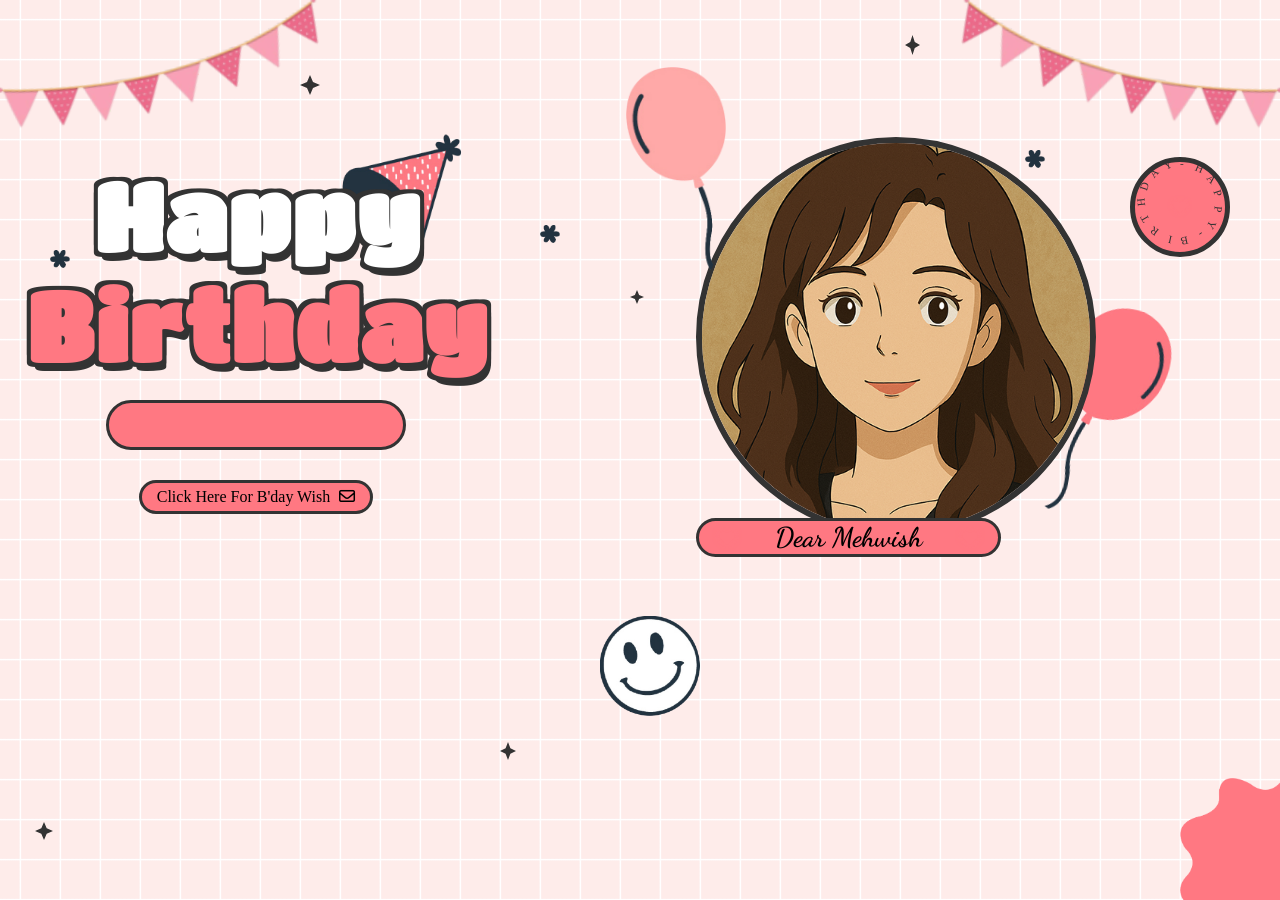
==== commit 7da284f9: "Update index.html" ====
--- a/index.html
+++ b/index.html
@@ -4,9 +4,9 @@
 <head>
     <meta charset="UTF-8">
     <meta name="viewport" content="width=device-width, initial-scale=1.0">
-    <meta name="title" content="Happy Birthday Website 2.0 | Aoudumber Bade">
-    <meta name="github" content="https://github.com/Aoudumber-Bade">
-    <title>Mehwish Birthday</title>
+    <meta name="title" content="Happy Birthday Dr. Lumbini">
+    <meta name="github" content="https://github.com/adityapathak-07">
+    <title>Dr. Lumbini's Birthday</title>
     <link rel="stylesheet" href="style.css">
     <link rel="stylesheet" href="https://cdnjs.cloudflare.com/ajax/libs/font-awesome/6.5.1/css/all.min.css"
         integrity="sha512-DTOQO9RWCH3ppGqcWaEA1BIZOC6xxalwEsw9c2QQeAIftl+Vegovlnee1c9QX4TctnWMn13TZye+giMm8e2LwA=="
@@ -54,7 +54,7 @@
                 <div class="btn">
                     <button id="btn__letter">
                         <div class="mail">
-                            Click Here Mehwish
+                            Click Here For B'day Wish
                             <i class="fa-regular fa-envelope"></i>
                         </div>
                     </button>
@@ -129,7 +129,7 @@
                     <div class="userImg">
                         <img src="images/unnamed.png" alt="">
                     </div>
-                    <h4 class="username">To: Mehwish 💖<span class="underline"></span></h4>
+                    <h4 class="username">To: Limbu Timbu 💖<span class="underline"></span></h4>
 
                     <h3>Happy Birthday</h3>
                     <div class="imageCute">
@@ -138,14 +138,30 @@
                 </div>
                 <div class="card2">
                     <div class="card2-content">
-                        <h3>To You!</h3>
-                        <h2>Happy birthday 🥳🎂🥳 chanda the day you come into my life I was not really much attached to
-                            you but day by day you became close to my heart . And now you are truly my younger sister. I
-                            wish I could remove some of the pain from your life which you are bearing alone. But you're
-                            always welcome 🤗 you can talk anytime you want to talk specially those which you can't say
-                            to others. And this year your all dreams come true . I wish that your
-                            brother could wish you but if couldn't wish on him behalf I am wishing you happy birthday
-                            🎈🎂🎈 sana . Don't be Sad ok be happy 😌
+                        <h3>My Dearest Dr. Limbu Timbu❤️!</h3>
+                        <h2>My Dearest Limbu Timbu ❤️,
+
+Happy Birthday to the most beautiful soul in my life.
+
+Today is your day, and more than anything, I just want you to be truly happy — even if that happiness doesn’t include me the way it used to.
+
+For the past 7 years, you have been my strength, my peace, and the most meaningful part of my life. Every memory with you is something I will always carry in my heart.
+
+But I also know… I made mistakes. I couldn’t always give you the happiness you deserved, and for that, I am deeply sorry. Not just in words, but from the deepest part of my heart.
+
+You became an amazing doctor, someone who heals others every day… and I’m genuinely proud of you. You deserve a life full of peace, respect, and endless smiles.
+
+So today, instead of holding on, I choose to step back — not because I don’t love you, but because I do.  
+If my presence ever became a reason for your pain, then my distance will be my way of loving you.
+
+I will always pray for your happiness, your success, and your beautiful future.
+
+And no matter where life takes us…  
+you will always be special to me.
+
+Happy Birthday once again, Limbu timbu 💖
+
+— Always wishing the best for you ❤️
                         </h2>
 
                         <div class="imageCute2">
--- a/style.css
+++ b/style.css
@@ -1,111 +1,1025 @@
-* {
+@import url('https://fonts.googleapis.com/css2?family=Coiny&family=Titan+One&display=swap');
+@import url('https://fonts.googleapis.com/css2?family=Nerko+One&family=Sriracha&display=swap');
+@import url('https://fonts.googleapis.com/css2?family=Dancing+Script:wght@700&display=swap');
+*{
+    padding: 0;
+    margin: 0;
+    box-sizing: border-box;
+}
+:root{
+    --color-pink: #feecea;
+    --color-white: #fff;
+    --color-black: #333;
+    --color-text-pink: #FF7882;
+    --color-heart: #FF7882;
+    --color-bg-letter: #fff8e4;
+    --color-border: #DACCBF;
+}
+html{
+    height: 100%;
+}
+body {
+    position: relative;
+    font-size: 16px;
     margin: 0;
     padding: 0;
-    box-sizing: border-box;
-}
-
-body {
-    font-family: 'Poppins', sans-serif;
-    background: linear-gradient(to top, #ff9a9e, #fecfef);
-    height: 100vh;
+    height: 100%;
+    background-image:linear-gradient(var(--color-pink), var(--color-pink));
+}
+#wrapper{
+    position: relative;
+    background-color: transparent;
+    background-image: linear-gradient(0deg, transparent 24%, rgba(255, 255, 255, 1) 25%, rgba(255, 255, 255, 1) 26%, transparent 27%, transparent 74%, rgba(255, 255, 255, 1) 75%, rgba(255, 255, 255, 1) 76%, transparent 77%, transparent), linear-gradient(90deg, transparent 24%, rgba(255, 255, 255, 1) 25%, rgba(255, 255, 255,1) 26%, transparent 27%, transparent 74%, rgba(255, 255, 255, 1) 75%, rgba(255, 255, 255, 1) 76%, transparent 77%, transparent);
+    height:100%;
+    background-size:80px 80px;
     overflow: hidden;
-}
-
-/* CENTER CONTENT */
-.container {
-    text-align: center;
-    position: relative;
-    top: 50%;
-    transform: translateY(-50%);
-    z-index: 2;
-}
-
-.title {
-    font-size: 3rem;
-    color: white;
-    text-shadow: 2px 2px black;
-}
-
-.name {
-    font-size: 2rem;
-    margin-top: 10px;
-    color: #fff;
-}
-
-.date {
-    margin-top: 10px;
-    font-size: 1.2rem;
-    color: white;
-}
-
-.tagline {
-    margin-top: 10px;
-    font-family: 'Dancing Script', cursive;
-    font-size: 1.5rem;
-    color: #fff;
-}
-
-/* BUTTON */
-button {
-    margin-top: 20px;
-    padding: 12px 25px;
-    border: none;
-    border-radius: 30px;
-    background: #ff4b5c;
-    color: white;
-    font-size: 1rem;
-    cursor: pointer;
-    transition: 0.3s;
-}
-
-button:hover {
-    background: #ff1e3c;
-    transform: scale(1.05);
-}
-
-/* LETTER MODAL */
-.letter {
-    position: fixed;
+    z-index: 1;
+}
+.flag__birthday{
+    display: flex;
+    justify-content: space-between;
+    transform: translateY(-200px);
+    animation: translateYFlag 1.5s 2s forwards;
+}
+@keyframes translateYFlag{
+    to{
+        transform: translateY(-10px);
+    }
+}
+.flag__birthday .flag__left{
+    transform: rotate(-10deg) translate(-20px,30px);
+}
+.flag__birthday .flag__right{
+    transform: rotate(10deg) translate(20px,30px) scaleX(-1);
+}
+.content{
     width: 100%;
-    height: 100%;
-    background: rgba(0,0,0,0.7);
-    display: none;
+    position: relative;
+    display: flex;
+    padding-top: 3rem;
+}
+.content .left, .content .right{
+    position: relative;
+    display: flex;
+    flex-direction: column;
     justify-content: center;
     align-items: center;
-    z-index: 10;
-}
-
-.letter-content {
-    background: white;
-    padding: 30px;
-    border-radius: 15px;
-    max-width: 600px;
-    text-align: center;
-    position: relative;
-}
-
-.letter-content h2 {
-    margin-bottom: 15px;
-}
-
-.letter-content p {
+}
+.content .left{
+    width: 40%;
+}
+.content .right{
+    width: 60%;
+}
+.left .btn{
+    transform: scale(0);
+    animation: scaleCricle 2s 16s forwards ease-in-out;
+}
+#btn__letter{
+    position: relative;
+    margin-top: 30px;
+    background-color: var(--color-text-pink);
+    outline: none;
+    padding: 5px 15px;
+    font-size: 1rem;
+    border-radius: 50px;
+    border: 3px solid var(--color-black);
+    font-family: "Sriracha", cursive;
+    display: flex;
+    align-items: center;
+    justify-content: center;
+    cursor: pointer;
+    z-index: 2;
+    transform: scale(1);
+    transition: all .5s ease-in-out;
+}
+#btn__letter:active{
+    transform: scale(0.7);
+}
+#btn__letter i{
+    margin-left: 5px;
+}
+#btn__letter:hover{
+    border-color: var(--color-heart);
+    background-color: var(--color-heart);
+    color: #fff;
+    box-shadow: rgba(0, 0, 0, 0.24) 0px 3px 8px;
+}
+
+#btn__letter:hover i{
+    animation: rotateHeart 1s infinite linear;
+}
+@keyframes rotateHeart{
+    0%,50%, 100%{
+        transform: rotate(0deg);
+    }
+    25%{
+        transform: rotate(12deg);
+    }
+    75%{
+        transform: rotate(-12deg);
+    }
+}
+.title{
+    position: relative;
+    width: 100%;
+    display: flex;
+    justify-content: center;
+    font-family: "Titan One", sans-serif;
+    font-size: 3rem;
+    flex-direction: column;
+    perspective: 1000px;
+}
+.title .happy, .title .birthday{
+    position: relative;
+    text-shadow: 4px 4px var(--color-black), 
+                -4px 4px var(--color-black), 
+                4px -4px var(--color-black), 
+                -4px -4px var(--color-black), 
+                4px 8px 0 var(--color-black);
+    font-weight: bold;
+    display: flex;
+    justify-content: center;
+}
+.title .happy{
+    color: var(--color-white);
+}
+.title .happy span, .title .birthday span{
+    transform: translateY(50px);
+    opacity: 0;
+    visibility: hidden;
+    animation: txtTranslateY .5s var(--t) forwards;
+}
+@keyframes txtTranslateY{
+    100%{
+        transform: translateY(0);
+        opacity: 1;
+        visibility: visible;
+    }
+}
+.title .birthday{
+    color: var(--color-text-pink);
+}
+
+.title .hat{
+    position: absolute;
+    right: 45px;
+    top: -350px;
+    transform: rotate(-40deg);
+    z-index: -1;
+    animation: topHat 4s 7s forwards ease;
+}
+@keyframes topHat{
+    20%, 30%{
+        top: -30px;
+        transform-origin: left;
+        transform: rotate(-40deg);
+    }
+    35%, 100%{
+        top: -30px;
+        transform: rotate(0deg);
+    }
+}
+.date__of__birth, .name{
+    display: flex;
+    justify-content:space-around;
+    align-items: center;
+    background-color: var(--color-text-pink);
+    border-radius: 50px;
+    margin-top: 20px;
+    font-family: "Sriracha", cursive;
+    
+}
+.date__of__birth{
+    border: 3px solid var(--color-black);
+    position: relative;
+    transform: translateY(-100px);
+    z-index: -1;
+    opacity: 0;
+    visibility: hidden;
+    width: 0px;
+    animation: dateOfBirth 5s 9s forwards;
+}
+@keyframes dateOfBirth{
+    20%,40%{
+        width: 0px;
+        height: 0;
+        transform: translateY(0px);
+        opacity: 1;
+        visibility: visible;
+    }
+    45%{
+        transform: translateY(0px);
+        opacity: 1;
+        visibility: visible;
+        width: 300px;
+        height: 0px;
+    }
+    50%,100%{
+        transform: translateY(0px);
+        opacity: 1;
+        visibility: visible;
+        width: 300px;
+        height: 50px;
+    }
+}
+.name{
+    position: absolute;
+    padding: 0px 20px;
+    bottom: -20px;
+    border: 3px solid var(--color-black);
     font-family: 'Dancing Script', cursive;
+}
+.date__of__birth span, .name span{
+    font-weight: bold;
+    margin: 0px 40px;
+}
+.date__of__birth span{
     font-size: 1.2rem;
-    white-space: pre-line;
-}
-
-.close {
-    position: absolute;
-    top: 10px;
-    right: 15px;
-    font-size: 25px;
-    cursor: pointer;
-}
-
-/* FIREWORK CANVAS */
-canvas {
+}
+.name span{
+    font-size: 1.7rem;
+}
+.right .box__account{
+    position: relative;
+    transform: translateY(700px);
+    animation: topBoxImage 8s 7s forwards ease-in;
+}
+@keyframes topBoxImage{
+    to{
+        transform: translateY(0);
+    }
+}
+.content .right .image{
+    position: relative;
+    width: 400px;
+    height: 400px;
+    border-radius: 50%;
+    overflow: hidden;
+    display: flex;
+    align-items: center;
+    border: 6px solid var(--color-black);
+}
+.content .right .image img{
+    width: 100%;
+    object-fit: cover;
+
+}
+.cricle{
+    position: absolute;
+    top: 20px;
+    right: 50px;
+    display: flex;
+    justify-content: center;
+    align-items: center;
+    transform: scale(0);
+    animation: scaleCricle 3s 15s forwards ease-in-out;
+}
+@keyframes scaleCricle {
+    0%{
+        transform: scale(0);
+    }
+    10%{
+        transform: scale(1.3);
+    }
+    20%{
+        transform: scale(0.7);
+    }
+    30%,100%{
+        transform: scale(1);
+    }
+
+}
+.text__cricle{
+    width: 100px;
+    height: 100px;
+    background-color: var(--color-text-pink);
+    border-radius: 50%;
+    border: 5px solid var(--color-black);
+    display: flex;
+    justify-content: center;
+    align-items: center;
+    animation: rotateCricle 5s linear infinite;
+}
+@keyframes rotateCricle{
+    to{
+        transform: rotate(360deg);
+    }
+}
+.text__cricle span{
+    top: 0%;
+    left: 50%;
+    position: absolute;
+    color: var(--color-black);
+    transform: rotate(calc(var(--i) * 24deg));
+    transform-origin: 0 45px;
+    font-family: "Sriracha", cursive;
+    text-transform: uppercase;
+    font-size: 0.7rem;
+}
+.fa-heart{
+    color: var(--color-heart);
+    filter: drop-shadow(0 0 3px var(--color-heart));
+    animation: scaleHeart 1s infinite linear;
+}
+.cricle .fa-heart{
+    position: absolute;
+    transform: scale(0.85);
+}
+@keyframes scaleHeart{
+    50%{
+        transform: scale(1.2);
+    }
+}
+.right .balloon_one{
+    position: absolute;
+    top: -70px;
+    left: -70px;
+    animation: balloon1 2s infinite linear;
+}
+@keyframes balloon1{
+    0%, 50%,100%{
+        transform-origin: bottom right;
+        transform: rotate(0deg);
+    }
+    25%{
+        transform-origin: bottom right;
+        transform: rotate(3deg);
+    }
+    75%{
+        transform-origin: bottom right;
+        transform: rotate(-3deg);
+    }
+}
+.right .balloon_two{
+    position: absolute;
+    top: 170px;
+    right: -65px;
+    z-index: -1;
+    transform: rotate(10deg);
+    animation: balloon2 2s infinite linear;
+}
+@keyframes balloon2 {
+    0%,50%,100%{
+        transform-origin: bottom left;
+        transform: rotate(10deg);
+    }
+    25%{
+        transform-origin: bottom left;
+        transform: rotate(7deg);
+    }
+    75%{
+        transform-origin: bottom left;
+        transform: rotate(13deg);
+    }
+}
+
+.decorate_star{
+    position: absolute;
+    transform: scale(0);
+    background-color: var(--color-black);
+    clip-path: polygon(0 50%, 35% 35%, 50% 0, 65% 35%, 100% 50%, 65% 65%, 50% 100%, 35% 65%);
+    animation: scaleCricle 3s var(--t) forwards, 
+            scaleStar 2s 16s infinite ease-in-out;
+}
+.decorate_star.star1{
+    width: 20px;
+    height: 20px;
+    top: 75px;
+    left: 300px;
+}
+.decorate_star.star2{
+    width: 15px;
+    height: 20px;
+    top: 35px;
+    right: 360px;
+}
+.decorate_star.star3{
+    width: 14px;
+    height: 14px;
+    top: 290px;
+    left: 630px;
+}
+.decorate_star.star4{
+    width: 18px;
+    height: 18px;
+    bottom: 60px;
+    left: 35px;
+}
+.decorate_star.star5{
+    width: 16px;
+    height: 18px;
+    bottom: 140px;
+    left: 500px;
+}
+@keyframes scaleStar {
+    25%{
+        transform: scale(0.8);
+    }
+    50%{
+        transform: scale(1.1);
+    }
+}
+.decorate_bottom{
+    position: absolute;
+    right: 0;
+    bottom: -10px;
+}
+.decorate_flower--one{
+    position: absolute;
+    top: 250px;
+    left: 50px;
+    transform: scale(0);
+    animation: scaleCricle 3s var(--t) forwards ease-in-out;
+}
+.decorate_flower--two{
+    position: absolute;
+    top: 225px;
+    left: 540px;
+    transform: scale(0);
+    animation: scaleCricle 3s var(--t) forwards ease-in-out;
+}
+.decorate_flower--three{
+    position: absolute;
+    top: 150px;
+    right: 235px;
+    transform: scale(0);
+    animation: scaleCricle 3s var(--t) forwards ease-in-out;
+}
+.smiley__icon{
+    position: absolute;
+    bottom: 180px;
+    left: 600px;
+    transform: scale(0);
+    animation: scaleCricle 3s 15s forwards ease-in-out;
+}
+
+
+.box__letter{
     position: fixed;
     top: 0;
     left: 0;
+    background-color: rgba(0,0,0,.5);
+    width: 100%;
+    height: 100%;
+    z-index: 10;
+    display: none;
+}
+.box__letter .letter__border{
+    position: absolute;
+    width: 55vw;
+    height: 450px;
+    background-color: var(--color-white);
+    border-radius: 27px;
+    padding: 17px;
+    box-shadow: rgba(0, 0, 0, 0.24) 0px 3px 8px;
+    top: 50%;
+    left: 50%;
+    transform: translate(-50%,-50%);
+    display: none;
+}
+.letter__border .close{
+    position: absolute;
+    right: -10px;
+    top: -10px;
+    width: 30px;
+    height: 30px;
+    background-color: var(--color-white);
+    border-radius: 50%;
+    display: flex;
+    justify-content: center;
+    align-items: center;
+    box-shadow: rgba(99, 99, 99, 0.2) 0px 2px 8px 0px;
+    cursor: pointer;
+}
+.letter__border .letter{
+    width: 100%;
+    height: 100%;
+    background-color: var(--color-bg-letter);
+    border-radius: 10px;
+    padding-top: 15px;
+}
+.letter__border .letter .title__letter{
+    text-align: center;
+    font-family: 'Dancing Script', cursive;
+    font-weight: bold;
+    font-size: 2.4rem;
+}
+.title__letter .fa-solid{
+    margin-left: 5px;
+    font-size: 1.3rem;
+}
+.letter__border .letter .content__letter{
+    position: relative;
+    width: 100%;
+    height: 100%;
+    display: flex;
+    padding-top: 1.5rem;
+    padding-bottom: 70px;
+}
+.letter__border .letter .content__letter .left{
+    position: relative;
+    width: 50%;
+    height: 100%;
+    padding: 1.7rem;
+    border-right: 3px solid var(--color-border);
+}
+.content__letter .left #heart__letter{
+    opacity: 0;
+    width: 100%;
+}
+#heart__letter.animationOp{
+    animation: opacityHeart 1s 1s forwards;
+}
+@keyframes opacityHeart{
+    to{
+        opacity: 1;
+    }
+}
+.content__letter .left .heart{
+    position: absolute;
+    opacity: 0;
+}
+.content__letter .left .heart.animation{
+    animation: scaleHeartLetter 1s var(--t) infinite ease-in-out;
+}
+@keyframes scaleHeartLetter{
+    0%{
+        opacity: 1;
+        transform: scale(0);
+    }
+    10%{
+        opacity: 1;
+        transform: scale(1.3);
+    }
+    20%{
+        opacity: 1;
+        transform: scale(0.7);
+    }
+    30%,100%{
+        opacity: 1;
+        transform: scale(1);
+    }
+    
+}
+.content__letter .left .heart_1{
+    top: 90px;
+    left: 30px;
+}
+.content__letter .left .heart_2{
+    top: 20px;
+    right: 70px;
+}
+.content__letter .left .heart_3{
+    bottom: 50px;
+    left: 145px;
+}
+.content__letter .left .heart_4{
+    top: 140px;
+    right: 35px;
+}
+.content__letter .right{
+    position: relative;
+    width: 50%;
+}
+.content__letter .right .love__img{
+    opacity: 0;
+    position: absolute;
+    right: 20px;
+    top: -100px;
+}
+.love__img.animationOp{
+    animation: opacityHeart 1s 1s forwards;
+}
+.content__letter .right .text__letter{
+    margin-top: 60px;
+    padding: 20px 15px 10px 15px;
+    font-family: 'Dancing Script', cursive;
+    font-size: 1.3rem;
+}
+.content__letter .right #mewmew{
+    position: absolute;
+    bottom: 0;
+    right: 0;
+    opacity: 0;
+}
+#mewmew.animationOp{
+    animation: opacityHeart 1s 1s forwards;
+}
+
+
+#copy {
+    position: fixed;
+    bottom: 12px;
+    left: 50%;
+    transform: translateX(-50%);
+    font-size: 1rem;
+}
+
+#copy a {
+    text-decoration: none;
+    color: #191919d7;
+}
+
+#copy p {
+    color: #4275ff;
+    text-align: center;
+    font-weight: 700;
+    cursor: pointer;
+}
+
+
+
+@media screen and (max-width: 658px)   {
+
+    .flag__birthday .flag__left {
+        transform: rotate(-10deg) translate(-119px,3px);
+    }
+
+    .flag__birthday .flag__right {
+        transform: rotate(10deg) translate(-106px,39px) scaleX(-1);
+    }
+
+    .content {
+        width: 100%;
+        position: relative;
+        display: flex;
+        flex-direction: column;
+        justify-content: center;
+        gap: 25px;
+        align-items: center;
+        padding-top: 2rem;
+    }
+
+    .title {
+        position: relative;
+        width: 100%;
+        display: flex;
+        justify-content: center;
+        font-family: "Titan One", sans-serif;
+        font-size: 1.5rem;
+        letter-spacing: 8px;
+        flex-direction: column;
+        perspective: 1000px;
+    }
+
+    #btn__letter {
+        position: relative;
+        margin-top: 17px;
+        width: 209px;
+        background-color: var(--color-text-pink);
+        outline: none;
+        padding: 6px 4px;
+        font-size: 1rem;
+        border-radius: 50px;
+        border: 3px solid var(--color-black);
+        font-family: "Sriracha", cursive;
+        display: flex;
+        align-items: center;
+        justify-content: center;
+        cursor: pointer;
+        z-index: 2;
+        /* transform: scale(1); */
+        transition: all .5s ease-in-out;
+    }
+
+    .cricle {
+        position: absolute;
+        top: 10px;
+        right: -54px;
+        display: flex;
+        justify-content: center;
+        align-items: center;
+        transform: scale(0);
+        animation: scaleCricle 3s 15s forwards ease-in-out;
+    }
+
+    .title .hat {
+        position: absolute;
+        right: -98px;
+        top: -51px !important;
+        transform: rotate(-40deg);
+        z-index: -1;
+        animation: topHat 4s 7s forwards ease;
+    }
+
+    .box__letter .letter__border {
+        position: absolute;
+        width: 90vw;
+        height: 315px;
+        background-color: var(--color-white);
+        border-radius: 27px;
+        padding: 17px;
+        box-shadow: rgba(0, 0, 0, 0.24) 0px 3px 8px;
+        top: 50%;
+        left: 50%;
+        transform: translate(-50%,-50%);
+        display: none;
+    }
+
+    .letter__border .letter {
+        width: 100%;
+        height: 100%;
+        background-color: var(--color-bg-letter);
+        border-radius: 10px;
+        padding-top: 15px;
+    }
+
+    .letter__border .letter .title__letter {
+        text-align: center;
+        font-family: 'Dancing Script', cursive;
+        font-weight: bold;
+        font-size: 1.4rem;
+    }
+
+    .letter__border .letter .content__letter {
+        position: relative;
+        width: 100%;
+        height: 100%;
+        display: flex;
+        padding-top: .7rem;
+        padding-bottom: 70px;
+    }
+
+    .content__letter .right .text__letter {
+        margin-top: -14px;
+        padding: 20px 15px 10px 15px;
+        font-family: 'Dancing Script', cursive;
+        font-size: .8rem;
+    }
+
+    .content__letter .right .love__img {
+        opacity: 0;
+        position: absolute;
+        right: 126px;
+        top: 167px;
+    }
+
+    .love__img img {
+ 
+            width: 84px;
+
+    }
+
+    .content .right .image {
+        position: relative;
+        width: 200px;
+        height: 200px;
+        border-radius: 50%;
+        overflow: hidden;
+        display: flex;
+        align-items: center;
+        border: 6px solid var(--color-black);
+    }
+
+    .name {
+        position: absolute;
+        padding: 0px 3px;
+        bottom: -6px;
+        border: 3px solid var(--color-black);
+    }
+
+    .name span {
+        font-size: 1rem;
+    }
+
+    .right .balloon_one {
+        position: absolute;
+        top: 10px;
+        left: -77px;
+        animation: balloon1 2s infinite linear;
+    }
+
+    .right .balloon_one img{
+        width: 76px !important;
+    }
+
+
+}
+
+
+
+
+
+
+
+.boxMail{
+    position: fixed;
+    background: rgb(0, 0, 0, 0.8);
+    width: 100%;
+    height: 100%;
+    opacity: 0;
+    top: 0;
+    display: flex;
+    justify-content: center;
+    align-items: center;
+    transform: scale(0.3);
+    visibility: hidden;
+    transition: all 0.5s;
+    z-index: 100000000;
+}
+.boxMail.active{
+    opacity: 1;
+    visibility: visible;
+    transform: scale(1);
+}
+.boxMail .boxMail-container{
+    position: absolute;
+    width: 750px;
+    height: 500px;
+    display: flex;
+    margin: 0;
+    transform: scale(0.9);
+    -webkit-perspective: 2000px;
+    perspective: 2000px;
+    transition: all 0.5s;
+}
+.boxMail .boxMail-container:hover{
+    transform: rotate(-5deg);
+    filter: drop-shadow(0 0 10px #FF7882);
+}
+.boxMail .boxMail-container:hover .card1{
+    transform: translate(-187px, -250px) rotateY(-140deg);
+}
+.boxMail .boxMail-container .card1,
+.boxMail .boxMail-container .card2{
+    position: absolute;
+    width: 100%;
+    height: 100%;
+    top: 50%;
+    left: 50%;
+    transform: translate(-50%, -50%);
+    border: 1px solid black;
+}
+.boxMail .boxMail-container .card1 {
+    position: absolute;
+    width: 50%;
+    height: 100%;
+    background: linear-gradient(to right, #FF7882, #FF7882 63%);
+    color: white;
+    display: flex;
+    justify-content: center;
+    align-items: center;
+    flex-direction: column;
+}
+.boxMail-container .card1{
     z-index: 1;
-}
+    -webkit-transform-style: preserve-3d;
+    transform-style: preserve-3d;
+    transform-origin: left;
+    transition: all 1s ease-in-out;
+}
+.boxMail .boxMail-container .card1 .userImg{
+    position: relative;
+    width: 80px;
+    height: 80px;
+    background-color: white;
+    border-radius: 50%;
+    overflow: hidden;
+    border: 2px solid white;
+    cursor: pointer;
+    margin-bottom: 20px;
+}
+.boxMail .boxMail-container .card1 .userImg img{
+    position: absolute;
+    object-fit: cover;
+    width: calc(100%);
+    height: calc(100%);
+}
+.boxMail .boxMail-container .card1 h3{
+    font-family: 'Dancing Script', cursive;
+    font-size: 40px;
+    text-transform: uppercase;
+    width: 80%;
+    text-align: center;
+    line-height: 1.5;
+    letter-spacing: 5px;
+    transform: rotate(-5deg);
+    text-shadow: 0 0 5px white,
+                0 0 10px white;
+}
+.boxMail .boxMail-container .card2{
+    position: relative;
+    width: 50%;
+    height: 100%;
+    background: linear-gradient(to right, #e0e0e0, #ffffff 30%);
+    -webkit-transform-style: preserve-3d;
+    transform-style: preserve-3d;
+    transform-origin: left;
+    transition: all 1s;
+}
+.boxMail .boxMail-container .card2 .card2-content {
+    width: 100%;
+    height: 100%;
+    position: relative;
+    background-color: #FF7882;
+    transition: all 1s;
+    overflow: hidden;
+    font-family: "Inter", serif;
+    color: #fff;
+}
+.boxMail .boxMail-container:hover .card2-content{
+    transform: translate(20px, 20px);
+    box-shadow: -1px -1px 5px rgb(0, 0, 0, 0.4);
+}
+.boxMail .boxMail-container .card2 h3{
+    font-family: 'Dancing Script', cursive;
+    padding: 20px 0px 10px 60px;
+    opacity: 0;
+    visibility: hidden;
+    font-size: 25px;
+    text-shadow: 0 0 8px #FF7882;
+}
+.boxMail .boxMail-container .card2:hover h3{
+    animation: texth3 3s forwards;
+    animation-delay: 2s;
+    transition: 1s;
+}
+@keyframes texth3{
+    0%{
+        opacity: 1;
+        visibility: visible;
+        padding: 20px 0px 10px 60px;
+    }
+    100%{
+        opacity: 1;
+        visibility: visible;
+        padding: 20px 0px 10px 152px; 
+    }
+}
+.boxMail .boxMail-container .card2 h2{
+    font-family: 'Dancing Script', cursive;
+    padding: 0px 20px;
+    text-indent: 20px;
+    font-size: 22px;
+    opacity: 0;
+}
+.boxMail .boxMail-container .card2:hover h2{
+    animation: texth2 2s forwards;
+    animation-delay: 4s;
+    transition: 1s;
+}
+@keyframes texth2{
+    0%{
+        opacity: 0;
+    }
+    100%{
+        opacity: 1;
+    }
+}
+.boxMail .boxMail-container .card2 .card2-content .imageCute2{
+    position: absolute;
+    top: 5px;
+    left: 20px;
+    opacity: 0;
+    transition: 1s;
+}
+.boxMail .boxMail-container .card2 .card2-content:hover .imageCute2{
+    animation: cute3 1s linear infinite,
+                cute4 3s 2s forwards;
+    animation-delay: 2s;
+    transition: 1s;
+}
+@keyframes cute3{
+    0%{
+        opacity: 1;
+        transform: rotate(0deg);
+    }
+    25%{
+        opacity: 1;
+        transform: rotate(5deg);
+    }
+    50%{
+        opacity: 1;
+        transform: rotate(0deg);
+    }
+    75%{
+        opacity: 1;
+        transform: rotate(-5deg);
+    }
+    100%{
+        opacity: 1;
+        transform: rotate(0deg);
+    }
+}
+@keyframes cute4{
+    0%{
+        left: 20px;
+    }
+    100%{
+        left: 100px;
+    }
+}
+.boxMail .boxMail-container .card2 .card2-content .imageCute2 img{
+    width: 40px;
+}
+.boxMail .fa-xmark{
+    position: fixed;
+    top: 0;
+    right: 0;
+    font-size: 30px;
+    padding: 10px 25px;
+    cursor: pointer;
+    color: white;
+    z-index: 10000000000000000;
+}
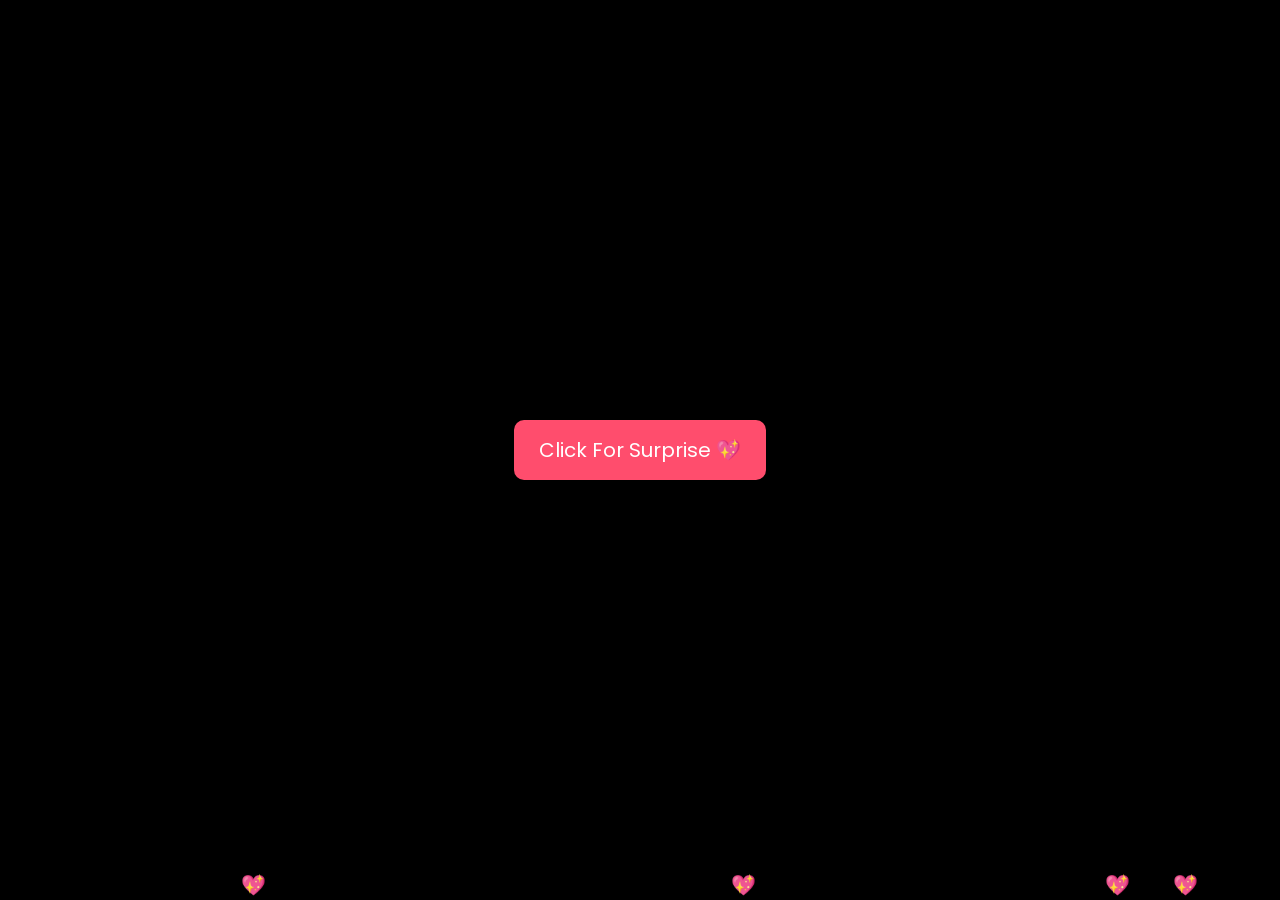
==== commit 2927516a: "Update index.html" ====
--- a/index.html
+++ b/index.html
@@ -1,279 +1,227 @@
 <!DOCTYPE html>
 <html lang="en">
-
 <head>
-    <meta charset="UTF-8">
-    <meta name="viewport" content="width=device-width, initial-scale=1.0">
-    <meta name="title" content="Happy Birthday Dr. Lumbini">
-    <meta name="github" content="https://github.com/adityapathak-07">
-    <title>Dr. Lumbini's Birthday</title>
-    <link rel="stylesheet" href="style.css">
-    <link rel="stylesheet" href="https://cdnjs.cloudflare.com/ajax/libs/font-awesome/6.5.1/css/all.min.css"
-        integrity="sha512-DTOQO9RWCH3ppGqcWaEA1BIZOC6xxalwEsw9c2QQeAIftl+Vegovlnee1c9QX4TctnWMn13TZye+giMm8e2LwA=="
-        crossorigin="anonymous" referrerpolicy="no-referrer" />
-    <link
-        href="https://fonts.googleapis.com/css2?family=Dancing+Script:wght@500;700&family=Poppins:wght@400;600&display=swap"
-        rel="stylesheet">
-    <script src="https://code.jquery.com/jquery-3.7.1.min.js"
-        integrity="sha256-/JqT3SQfawRcv/BIHPThkBvs0OEvtFFmqPF/lYI/Cxo=" crossorigin="anonymous"></script>
+<meta charset="UTF-8">
+<meta name="viewport" content="width=device-width, initial-scale=1.0">
+<title>Happy Birthday 💖</title>
+
+<link href="https://fonts.googleapis.com/css2?family=Poppins:wght@400;600&display=swap" rel="stylesheet">
+
+<style>
+*{
+    margin:0;
+    padding:0;
+    box-sizing:border-box;
+    font-family:'Poppins',sans-serif;
+}
+
+/* BACKGROUND */
+body{
+    height:100vh;
+    overflow:hidden;
+    background:black;
+    transition:1s;
+}
+
+/* BUTTON */
+.open-btn{
+    position:absolute;
+    top:50%;
+    left:50%;
+    transform:translate(-50%,-50%);
+    padding:15px 25px;
+    font-size:20px;
+    border:none;
+    background:#ff4d6d;
+    color:white;
+    border-radius:10px;
+    cursor:pointer;
+}
+
+/* STORY */
+.story-container{
+    position:fixed;
+    width:100%;
+    height:100vh;
+    display:none;
+}
+
+.story{
+    position:absolute;
+    width:100%;
+    height:100%;
+    display:flex;
+    flex-direction:column;
+    justify-content:center;
+    align-items:center;
+    color:white;
+    text-align:center;
+    padding:20px;
+    background:rgba(0,0,0,0.5);
+    backdrop-filter:blur(20px);
+    opacity:0;
+    transform:scale(1.2);
+    transition:0.8s;
+}
+
+.story.active{
+    opacity:1;
+    transform:scale(1);
+}
+
+.story h1{
+    font-size:3rem;
+    margin-bottom:20px;
+}
+
+.story p{
+    font-size:1.4rem;
+    max-width:700px;
+}
+
+/* NAV */
+.nav{
+    position:fixed;
+    bottom:40px;
+    width:100%;
+    display:flex;
+    justify-content:space-between;
+    padding:0 30px;
+}
+
+.nav button{
+    padding:10px 20px;
+    border:none;
+    background:rgba(255,255,255,0.2);
+    color:white;
+    border-radius:10px;
+    cursor:pointer;
+}
+
+/* HEARTS */
+@keyframes floatUp{
+    to{
+        transform:translateY(-100vh);
+        opacity:0;
+    }
+}
+</style>
 </head>
 
 <body>
-    <div id="wrapper">
-        <div class="flag__birthday">
-            <img src="./images/1.png" alt="" width="350" class="flag__left">
-            <img src="./images/1.png" alt="" width="350" class="flag__right">
-        </div>
-        <div class="content">
-            <div class="left">
-                <div class="title">
-                    <h1 class="happy">
-                        <span style="--t: 4s;">H</span>
-                        <span style="--t: 4.2s;">a</span>
-                        <span style="--t: 4.4s;">p</span>
-                        <span style="--t: 4.6s;">p</span>
-                        <span style="--t: 4.8s;">y</span>
-                    </h1>
-                    <h1 class="birthday">
-                        <span style="--t: 5s;">B</span>
-                        <span style="--t: 5.2s;">i</span>
-                        <span style="--t: 5.4s;">r</span>
-                        <span style="--t: 5.6s;">t</span>
-                        <span style="--t: 5.8s;">h</span>
-                        <span style="--t: 6s;">d</span>
-                        <span style="--t: 6.2s;">a</span>
-                        <span style="--t: 6.4s;">y</span>
-                    </h1>
-                    <div class="hat">
-                        <img src="./images/hat.png" alt="" width="130">
-                    </div>
-                </div>
-                <div class="date__of__birth">
-                    <span></span>
-                </div>
-                <div class="btn">
-                    <button id="btn__letter">
-                        <div class="mail">
-                            Click Here For B'day Wish
-                            <i class="fa-regular fa-envelope"></i>
-                        </div>
-                    </button>
-
-                </div>
-            </div>
-            <div class="right">
-                <div class="box__account">
-                    <div class="image">
-                        <img src="./images/unnamed.png" alt="">
-                    </div>
-                    <div class="name">
-                        <i class="fa-solid fa-heart"></i>
-                        <span>Dear Mehwish</span>
-                        <i class="fa-solid fa-heart"></i>
-                    </div>
-                    <div class="balloon_one">
-                        <img width="100px" src="./images/balloon1.png" alt="">
-                    </div>
-                    <div class="balloon_two">
-                        <img width="100px" src="./images/balloon2.png" alt="">
-                    </div>
-                </div>
-                <div class="cricle">
-                    <div class="text__cricle">
-                        <span style="--i: 1;">h</span>
-                        <span style="--i: 2;">a</span>
-                        <span style="--i: 3;">p</span>
-                        <span style="--i: 4;">p</span>
-                        <span style="--i: 5;">y</span>
-                        <span style="--i: 6;">-</span>
-                        <span style="--i: 7;">b</span>
-                        <span style="--i: 8;">i</span>
-                        <span style="--i: 9;">r</span>
-                        <span style="--i: 10;">t</span>
-                        <span style="--i: 11;">h</span>
-                        <span style="--i: 12;">d</span>
-                        <span style="--i: 13;">a</span>
-                        <span style="--i: 14;">y</span>
-                        <span style="--i: 15;">-</span>
-                    </div>
-                    <i class="fa-solid fa-heart"></i>
-                </div>
-            </div>
-        </div>
-        <div class="decorate_star star1" style="--t: 15s;"></div>
-        <div class="decorate_star star2" style="--t: 15.2s;"></div>
-        <div class="decorate_star star3" style="--t: 15.4s;"></div>
-        <div class="decorate_star star4" style="--t: 15.6s;"></div>
-        <div class="decorate_star star5" style="--t: 15.8s;"></div>
-        <div class="decorate_flower--one" style="--t: 15s;">
-            <img width="20" src="./images/decorate_flower.png" alt="">
-        </div>
-        <div class="decorate_flower--two" style="--t: 15.3s;">
-            <img width="20" src="./images/decorate_flower.png" alt="">
-        </div>
-        <div class="decorate_flower--three" style="--t: 15.6s;">
-            <img width="20" src="./images/decorate_flower.png" alt="">
-        </div>
-        <div class="decorate_bottom">
-            <img src="./images/decorate.png" alt="" width="100">
-        </div>
-        <div class="smiley__icon">
-            <img src="./images/smiley_icon.png" alt="" width="100">
-        </div>
-
-
-        <div class="boxMail">
-            <i class="fa-solid fa-xmark"></i>
-            <div class="boxMail-container">
-                <div class="card1">
-                    <div class="userImg">
-                        <img src="images/unnamed.png" alt="">
-                    </div>
-                    <h4 class="username">To: Limbu Timbu 💖<span class="underline"></span></h4>
-
-                    <h3>Happy Birthday</h3>
-                    <div class="imageCute">
-                        <img src="cute1.png" alt="">
-                    </div>
-                </div>
-                <div class="card2">
-                    <div class="card2-content">
-                        <h3>My Dearest Dr. Limbu Timbu❤️!</h3>
-                        <h2>My Dearest Limbu Timbu ❤️,
-
-Happy Birthday to the most beautiful soul in my life.
-
-Today is your day, and more than anything, I just want you to be truly happy — even if that happiness doesn’t include me the way it used to.
-
-For the past 7 years, you have been my strength, my peace, and the most meaningful part of my life. Every memory with you is something I will always carry in my heart.
-
-But I also know… I made mistakes. I couldn’t always give you the happiness you deserved, and for that, I am deeply sorry. Not just in words, but from the deepest part of my heart.
-
-You became an amazing doctor, someone who heals others every day… and I’m genuinely proud of you. You deserve a life full of peace, respect, and endless smiles.
-
-So today, instead of holding on, I choose to step back — not because I don’t love you, but because I do.  
-If my presence ever became a reason for your pain, then my distance will be my way of loving you.
-
-I will always pray for your happiness, your success, and your beautiful future.
-
-And no matter where life takes us…  
-you will always be special to me.
-
-Happy Birthday once again, Limbu timbu 💖
-
-— Always wishing the best for you ❤️
-                        </h2>
-
-                        <div class="imageCute2">
-                            <img src="cute2.png" alt="">
-                        </div>
-                    </div>
-                </div>
-            </div>
-        </div>
-    </div>
+
+<button class="open-btn" onclick="start()">Click For Surprise 💖</button>
+
+<div class="story-container" id="storyBox">
+
+    <div class="story active" data-bg="https://images.unsplash.com/photo-1516589178581-6cd7833ae3b2">
+        <h1>Happy Birthday ❤️</h1>
+        <p class="type">To the most beautiful soul in my life...</p>
+    </div>
+
+    <div class="story" data-bg="https://images.unsplash.com/photo-1501785888041-af3ef285b470">
+        <h1>7 Years 💫</h1>
+        <p class="type">For the past 7 years, you have been my strength, my happiness, my everything.</p>
+    </div>
+
+    <div class="story" data-bg="https://images.unsplash.com/photo-1492724441997-5dc865305da7">
+        <h1>I’m Sorry 💔</h1>
+        <p class="type">I know I made mistakes… I couldn’t give you the happiness you deserved.</p>
+    </div>
+
+    <div class="story" data-bg="https://images.unsplash.com/photo-1529336953121-a0d3b1e2c5c9">
+        <h1>Proud of You 👩‍⚕️</h1>
+        <p class="type">Seeing you as a doctor makes me so proud. You are healing lives every day.</p>
+    </div>
+
+    <div class="story" data-bg="https://images.unsplash.com/photo-1500530855697-b586d89ba3ee">
+        <h1>Forever 💖</h1>
+        <p class="type">No matter where life takes us… you will always be special to me.</p>
+    </div>
+
+</div>
+
+<div class="nav" id="nav" style="display:none;">
+    <button onclick="prev()">⬅</button>
+    <button onclick="next()">➡</button>
+</div>
+
+<audio id="music" loop>
+    <source src="music.mp3" type="audio/mp3">
+</audio>
+
+<script>
+
+let stories=document.querySelectorAll(".story");
+let index=0;
+
+/* START */
+function start(){
+    document.querySelector(".open-btn").style.display="none";
+    document.getElementById("storyBox").style.display="block";
+    document.getElementById("nav").style.display="flex";
+
+    document.getElementById("music").play().catch(()=>{});
+    showStory(0);
+}
+
+/* SHOW STORY */
+function showStory(i){
+    stories.forEach(s=>s.classList.remove("active"));
+    stories[i].classList.add("active");
+
+    document.body.style.background=
+    `url(${stories[i].dataset.bg}) center/cover no-repeat`;
+
+    typeEffect(stories[i].querySelector(".type"));
+}
+
+/* TYPE EFFECT */
+function typeEffect(el){
+    let text=el.innerText;
+    el.innerText="";
+    let i=0;
+
+    let inter=setInterval(()=>{
+        if(i<text.length){
+            el.innerText+=text[i];
+            i++;
+        }else clearInterval(inter);
+    },40);
+}
+
+/* NEXT */
+function next(){
+    if(index<stories.length-1){
+        index++;
+        showStory(index);
+    }
+}
+
+/* PREV */
+function prev(){
+    if(index>0){
+        index--;
+        showStory(index);
+    }
+}
+
+/* HEART EFFECT */
+setInterval(()=>{
+    let heart=document.createElement("div");
+    heart.innerHTML="💖";
+    heart.style.position="fixed";
+    heart.style.left=Math.random()*100+"vw";
+    heart.style.bottom="0";
+    heart.style.fontSize="20px";
+    heart.style.animation="floatUp 4s linear";
+
+    document.body.appendChild(heart);
+
+    setTimeout(()=>heart.remove(),4000);
+},300);
+
+</script>
 
 </body>
-<script>
-    let datetxt = "27 May";
-    let datatxtletter = "My love. You are a very special girl. I always silently thank you for coming into my life. Today, I wish you all the best, lots of health, and lots of joy. I always hope we will celebrate many more birthdays like this together. Happy birthday to you.💕";
-    let titleLetter = "To you";
-    let charArrDate = datetxt.split('');
-    let charArrDateLetter = datatxtletter.split('');
-    let charArrTitle = titleLetter.split('');
-    let currentIndex = 0;
-    let currentIndexLetter = 0;
-    let currentIndexTitle = 0;
-    let date__of__birth = document.querySelector(".date__of__birth span");
-    let text__letter = document.querySelector(".text__letter p");
-    setTimeout(function () {
-        timeDatetxt = setInterval(function () {
-            if (currentIndex < charArrDate.length) {
-                date__of__birth.textContent += charArrDate[currentIndex];
-                currentIndex++;
-            }
-            else {
-                let i = document.createElement("i");
-                i.className = "fa-solid fa-star"
-                document.querySelector(".date__of__birth").prepend(i)
-                document.querySelector(".date__of__birth").appendChild(i.cloneNode(true))
-                clearInterval(timeDatetxt)
-            }
-        }, 100)
-    }, 12000)
-
-    var intervalContent;
-    var intervalTitle;
-    $("#btn__letter").on("click", function () {
-        $(".box__letter").slideDown()
-        setTimeout(function () {
-            $(".letter__border").slideDown();
-        }, 1000)
-        setTimeout(function () {
-            intervalTitle = setInterval(function () {
-                if (currentIndexTitle < charArrTitle.length) {
-                    document.querySelector(".title__letter").textContent += charArrTitle[currentIndexTitle];
-                    let i = document.createElement("i");
-                    i.className = "fa-solid fa-heart"
-                    document.querySelector(".title__letter").appendChild(i)
-                    currentIndexTitle++;
-                }
-                else {
-                    clearInterval(intervalTitle)
-                }
-            }, 100)
-        }, 2000)
-        setTimeout(function () {
-            document.querySelector("#heart__letter").classList.add("animationOp");
-            document.querySelector(".love__img").classList.add("animationOp");
-            document.querySelector("#mewmew").classList.add("animationOp");
-        }, 2800)
-        setTimeout(function () {
-            document.querySelectorAll(".heart").forEach((item) => {
-                item.classList.add("animation")
-            })
-        }, 3500)
-        setTimeout(function () {
-            intervalContent = setInterval(function () {
-                if (currentIndexLetter < charArrDateLetter.length) {
-                    text__letter.textContent += charArrDateLetter[currentIndexLetter];
-                    currentIndexLetter++;
-                }
-                else {
-                    clearInterval(intervalContent)
-                }
-            }, 50)
-        }, 6000)
-    })
-    $(".close").on("click", function () {
-        clearInterval(intervalContent)
-        document.querySelector(".title__letter").textContent = "";
-        text__letter.textContent = "";
-        currentIndexLetter = 0
-        currentIndexTitle = 0
-        document.querySelector("#heart__letter").classList.remove("animationOp");
-        document.querySelector(".love__img").classList.remove("animationOp");
-        document.querySelector("#mewmew").classList.remove("animationOp");
-        document.querySelectorAll(".heart").forEach((item) => {
-            item.classList.remove("animation")
-        })
-        $(".box__letter").slideUp();
-        $(".letter__border").slideUp();
-    })
-
-
-
-    let mailBox = document.querySelector('.mail')
-    let boxmail = document.querySelector('.boxMail')
-    var close = document.querySelector('.fa-xmark')
-    mailBox.onclick = function () {
-        mailBox.classList.toggle('active')
-        boxmail.classList.add('active')
-    }
-
-    close.addEventListener('click', function () {
-        boxmail.classList.remove('active')
-    })
-</script>
-
 </html>
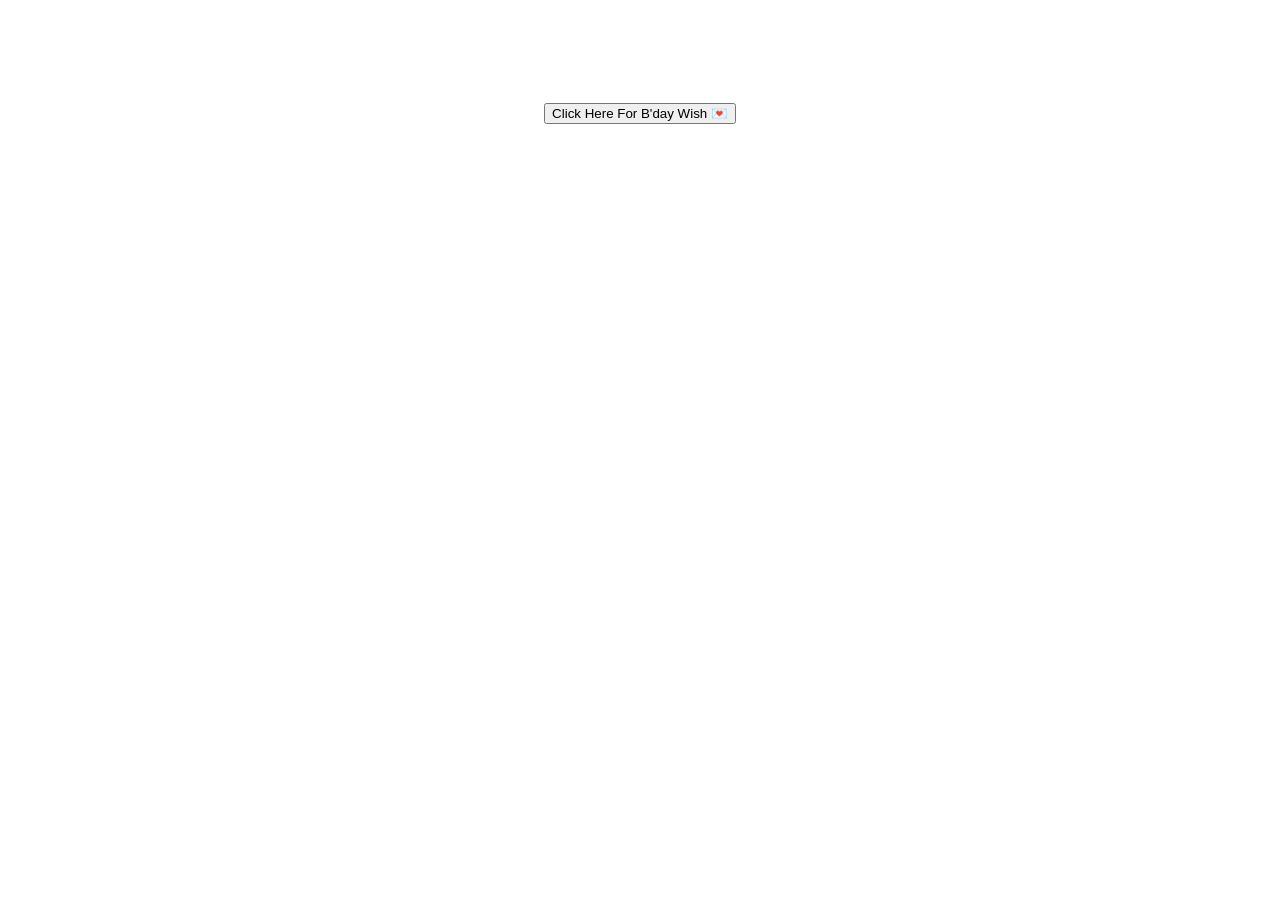
==== commit 42728563: "Update index.html" ====
--- a/index.html
+++ b/index.html
@@ -5,63 +5,50 @@
 <meta name="viewport" content="width=device-width, initial-scale=1.0">
 <title>Happy Birthday 💖</title>
 
+<link rel="stylesheet" href="https://cdnjs.cloudflare.com/ajax/libs/font-awesome/6.5.1/css/all.min.css">
 <link href="https://fonts.googleapis.com/css2?family=Poppins:wght@400;600&display=swap" rel="stylesheet">
 
 <style>
-*{
-    margin:0;
-    padding:0;
-    box-sizing:border-box;
+body{
     font-family:'Poppins',sans-serif;
 }
 
-/* BACKGROUND */
-body{
-    height:100vh;
+/* KEEP YOUR ORIGINAL DESIGN SAFE */
+.boxMail{
+    position: fixed;
+    top:0;
+    left:0;
+    width:100%;
+    height:100%;
+    background: rgba(0,0,0,0.6);
+    display:none;
+    justify-content:center;
+    align-items:center;
+}
+
+.boxMail.active{
+    display:flex;
+}
+
+.boxMail-container{
+    background:white;
+    width:90%;
+    max-width:600px;
+    height:400px;
+    border-radius:15px;
+    position:relative;
     overflow:hidden;
-    background:black;
-    transition:1s;
-}
-
-/* BUTTON */
-.open-btn{
-    position:absolute;
-    top:50%;
-    left:50%;
-    transform:translate(-50%,-50%);
-    padding:15px 25px;
-    font-size:20px;
-    border:none;
-    background:#ff4d6d;
-    color:white;
-    border-radius:10px;
-    cursor:pointer;
-}
-
-/* STORY */
-.story-container{
-    position:fixed;
-    width:100%;
-    height:100vh;
-    display:none;
-}
-
+    padding:20px;
+}
+
+/* STORY MODE */
 .story{
     position:absolute;
     width:100%;
-    height:100%;
-    display:flex;
-    flex-direction:column;
-    justify-content:center;
-    align-items:center;
-    color:white;
+    opacity:0;
+    transform:scale(1.1);
+    transition:0.6s;
     text-align:center;
-    padding:20px;
-    background:rgba(0,0,0,0.5);
-    backdrop-filter:blur(20px);
-    opacity:0;
-    transform:scale(1.2);
-    transition:0.8s;
 }
 
 .story.active{
@@ -69,157 +56,168 @@
     transform:scale(1);
 }
 
-.story h1{
-    font-size:3rem;
-    margin-bottom:20px;
+.story h2{
+    color:#ff4d6d;
+    margin-bottom:10px;
 }
 
 .story p{
-    font-size:1.4rem;
-    max-width:700px;
+    font-size:16px;
+    line-height:1.6;
 }
 
 /* NAV */
-.nav{
-    position:fixed;
-    bottom:40px;
+.story-nav{
+    position:absolute;
+    bottom:10px;
     width:100%;
     display:flex;
     justify-content:space-between;
-    padding:0 30px;
-}
-
-.nav button{
-    padding:10px 20px;
+}
+
+.story-nav button{
+    background:#ff4d6d;
     border:none;
-    background:rgba(255,255,255,0.2);
     color:white;
-    border-radius:10px;
+    padding:8px 15px;
+    border-radius:8px;
     cursor:pointer;
 }
 
-/* HEARTS */
-@keyframes floatUp{
-    to{
-        transform:translateY(-100vh);
-        opacity:0;
-    }
+/* CLOSE */
+.close{
+    position:absolute;
+    top:10px;
+    right:15px;
+    font-size:20px;
+    cursor:pointer;
 }
 </style>
 </head>
 
 <body>
 
-<button class="open-btn" onclick="start()">Click For Surprise 💖</button>
-
-<div class="story-container" id="storyBox">
-
-    <div class="story active" data-bg="https://images.unsplash.com/photo-1516589178581-6cd7833ae3b2">
-        <h1>Happy Birthday ❤️</h1>
-        <p class="type">To the most beautiful soul in my life...</p>
+<!-- YOUR ORIGINAL BUTTON -->
+<div style="text-align:center; margin-top:100px;">
+    <button class="mail">Click Here For B'day Wish 💌</button>
+</div>
+
+<!-- BOX MAIL -->
+<div class="boxMail">
+    <i class="fa-solid fa-xmark close"></i>
+
+    <div class="boxMail-container">
+
+        <div class="story active">
+            <h2>Happy Birthday ❤️</h2>
+            <p class="type">
+                Happy Birthday to the most beautiful soul in my life. 
+                Today is your day, and more than anything, I just want you to be truly happy.
+            </p>
+        </div>
+
+        <div class="story">
+            <h2>Our Journey 💫</h2>
+            <p class="type">
+                For the past seven years, you have been my strength, my peace, and the most meaningful part of my life. 
+                Every moment with you is something I will always cherish deeply.
+            </p>
+        </div>
+
+        <div class="story">
+            <h2>I’m Sorry 💔</h2>
+            <p class="type">
+                I know I made mistakes, and I couldn’t always give you the happiness you truly deserved. 
+                For that, I am deeply sorry — not just in words, but from the bottom of my heart.
+            </p>
+        </div>
+
+        <div class="story">
+            <h2>Proud of You 👩‍⚕️</h2>
+            <p class="type">
+                Seeing you as a doctor today fills me with pride. 
+                You are not only healing others, but you have also changed my life in ways I can never fully express.
+            </p>
+        </div>
+
+        <div class="story">
+            <h2>Letting Go 💭</h2>
+            <p class="type">
+                Today, I choose to step back — not because I don’t love you, but because I truly do. 
+                If my presence ever became a reason for your pain, then my distance will be my way of loving you.
+            </p>
+        </div>
+
+        <div class="story">
+            <h2>Always 💖</h2>
+            <p class="type">
+                I will always pray for your happiness, your success, and your beautiful future. 
+                No matter where life takes us, you will always remain special to me.
+                <br><br>
+                Happy Birthday once again… ❤️
+            </p>
+        </div>
+
+        <div class="story-nav">
+            <button id="prev">⬅</button>
+            <button id="next">➡</button>
+        </div>
+
     </div>
-
-    <div class="story" data-bg="https://images.unsplash.com/photo-1501785888041-af3ef285b470">
-        <h1>7 Years 💫</h1>
-        <p class="type">For the past 7 years, you have been my strength, my happiness, my everything.</p>
-    </div>
-
-    <div class="story" data-bg="https://images.unsplash.com/photo-1492724441997-5dc865305da7">
-        <h1>I’m Sorry 💔</h1>
-        <p class="type">I know I made mistakes… I couldn’t give you the happiness you deserved.</p>
-    </div>
-
-    <div class="story" data-bg="https://images.unsplash.com/photo-1529336953121-a0d3b1e2c5c9">
-        <h1>Proud of You 👩‍⚕️</h1>
-        <p class="type">Seeing you as a doctor makes me so proud. You are healing lives every day.</p>
-    </div>
-
-    <div class="story" data-bg="https://images.unsplash.com/photo-1500530855697-b586d89ba3ee">
-        <h1>Forever 💖</h1>
-        <p class="type">No matter where life takes us… you will always be special to me.</p>
-    </div>
-
 </div>
 
-<div class="nav" id="nav" style="display:none;">
-    <button onclick="prev()">⬅</button>
-    <button onclick="next()">➡</button>
-</div>
-
-<audio id="music" loop>
-    <source src="music.mp3" type="audio/mp3">
-</audio>
-
 <script>
 
-let stories=document.querySelectorAll(".story");
-let index=0;
-
-/* START */
-function start(){
-    document.querySelector(".open-btn").style.display="none";
-    document.getElementById("storyBox").style.display="block";
-    document.getElementById("nav").style.display="flex";
-
-    document.getElementById("music").play().catch(()=>{});
-    showStory(0);
-}
-
-/* SHOW STORY */
+/* OPEN */
+let mail = document.querySelector(".mail");
+let box = document.querySelector(".boxMail");
+
+mail.onclick = () => {
+    box.classList.add("active");
+    setTimeout(()=>showStory(0),300);
+};
+
+/* CLOSE */
+document.querySelector(".close").onclick = () => {
+    box.classList.remove("active");
+};
+
+/* STORY LOGIC */
+let stories = document.querySelectorAll(".story");
+let index = 0;
+
 function showStory(i){
     stories.forEach(s=>s.classList.remove("active"));
     stories[i].classList.add("active");
-
-    document.body.style.background=
-    `url(${stories[i].dataset.bg}) center/cover no-repeat`;
-
     typeEffect(stories[i].querySelector(".type"));
 }
 
-/* TYPE EFFECT */
 function typeEffect(el){
-    let text=el.innerText;
+    let text = el.innerText;
     el.innerText="";
     let i=0;
 
-    let inter=setInterval(()=>{
+    let interval = setInterval(()=>{
         if(i<text.length){
-            el.innerText+=text[i];
+            el.innerText += text[i];
             i++;
-        }else clearInterval(inter);
-    },40);
-}
-
-/* NEXT */
-function next(){
+        } else clearInterval(interval);
+    },30);
+}
+
+document.getElementById("next").onclick=()=>{
     if(index<stories.length-1){
         index++;
         showStory(index);
     }
-}
-
-/* PREV */
-function prev(){
+};
+
+document.getElementById("prev").onclick=()=>{
     if(index>0){
         index--;
         showStory(index);
     }
-}
-
-/* HEART EFFECT */
-setInterval(()=>{
-    let heart=document.createElement("div");
-    heart.innerHTML="💖";
-    heart.style.position="fixed";
-    heart.style.left=Math.random()*100+"vw";
-    heart.style.bottom="0";
-    heart.style.fontSize="20px";
-    heart.style.animation="floatUp 4s linear";
-
-    document.body.appendChild(heart);
-
-    setTimeout(()=>heart.remove(),4000);
-},300);
+};
 
 </script>
 
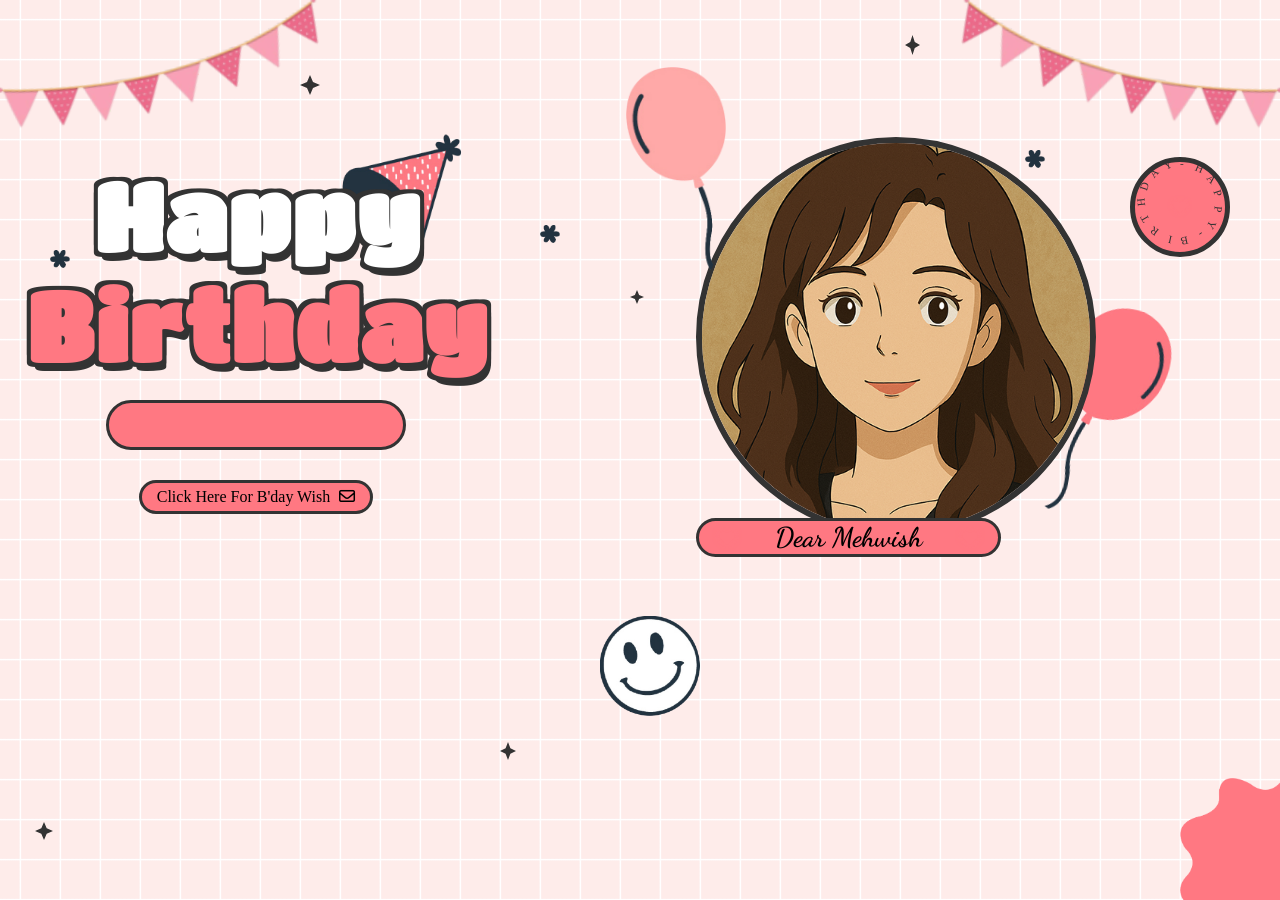
==== commit f24375e6: "Update index.html" ====
--- a/index.html
+++ b/index.html
@@ -1,225 +1,270 @@
 <!DOCTYPE html>
 <html lang="en">
+
 <head>
-<meta charset="UTF-8">
-<meta name="viewport" content="width=device-width, initial-scale=1.0">
-<title>Happy Birthday 💖</title>
-
-<link rel="stylesheet" href="https://cdnjs.cloudflare.com/ajax/libs/font-awesome/6.5.1/css/all.min.css">
-<link href="https://fonts.googleapis.com/css2?family=Poppins:wght@400;600&display=swap" rel="stylesheet">
-
-<style>
-body{
-    font-family:'Poppins',sans-serif;
-}
-
-/* KEEP YOUR ORIGINAL DESIGN SAFE */
-.boxMail{
-    position: fixed;
-    top:0;
-    left:0;
-    width:100%;
-    height:100%;
-    background: rgba(0,0,0,0.6);
-    display:none;
-    justify-content:center;
-    align-items:center;
-}
-
-.boxMail.active{
-    display:flex;
-}
-
-.boxMail-container{
-    background:white;
-    width:90%;
-    max-width:600px;
-    height:400px;
-    border-radius:15px;
-    position:relative;
-    overflow:hidden;
-    padding:20px;
-}
-
-/* STORY MODE */
-.story{
-    position:absolute;
-    width:100%;
-    opacity:0;
-    transform:scale(1.1);
-    transition:0.6s;
-    text-align:center;
-}
-
-.story.active{
-    opacity:1;
-    transform:scale(1);
-}
-
-.story h2{
-    color:#ff4d6d;
-    margin-bottom:10px;
-}
-
-.story p{
-    font-size:16px;
-    line-height:1.6;
-}
-
-/* NAV */
-.story-nav{
-    position:absolute;
-    bottom:10px;
-    width:100%;
-    display:flex;
-    justify-content:space-between;
-}
-
-.story-nav button{
-    background:#ff4d6d;
-    border:none;
-    color:white;
-    padding:8px 15px;
-    border-radius:8px;
-    cursor:pointer;
-}
-
-/* CLOSE */
-.close{
-    position:absolute;
-    top:10px;
-    right:15px;
-    font-size:20px;
-    cursor:pointer;
-}
-</style>
+    <meta charset="UTF-8">
+    <meta name="viewport" content="width=device-width, initial-scale=1.0">
+    <meta name="title" content="Happy Birthday Dr. Lumbini">
+    <meta name="github" content="https://github.com/adityapathak-07">
+    <title>Dr. Lumbini's Birthday</title>
+    <link rel="stylesheet" href="style.css">
+    <link rel="stylesheet" href="https://cdnjs.cloudflare.com/ajax/libs/font-awesome/6.5.1/css/all.min.css"
+        integrity="sha512-DTOQO9RWCH3ppGqcWaEA1BIZOC6xxalwEsw9c2QQeAIftl+Vegovlnee1c9QX4TctnWMn13TZye+giMm8e2LwA=="
+        crossorigin="anonymous" referrerpolicy="no-referrer" />
+    <link
+        href="https://fonts.googleapis.com/css2?family=Dancing+Script:wght@500;700&family=Poppins:wght@400;600&display=swap"
+        rel="stylesheet">
+    <script src="https://code.jquery.com/jquery-3.7.1.min.js"
+        integrity="sha256-/JqT3SQfawRcv/BIHPThkBvs0OEvtFFmqPF/lYI/Cxo=" crossorigin="anonymous"></script>
 </head>
 
 <body>
-
-<!-- YOUR ORIGINAL BUTTON -->
-<div style="text-align:center; margin-top:100px;">
-    <button class="mail">Click Here For B'day Wish 💌</button>
-</div>
-
-<!-- BOX MAIL -->
-<div class="boxMail">
-    <i class="fa-solid fa-xmark close"></i>
-
-    <div class="boxMail-container">
-
-        <div class="story active">
-            <h2>Happy Birthday ❤️</h2>
-            <p class="type">
-                Happy Birthday to the most beautiful soul in my life. 
-                Today is your day, and more than anything, I just want you to be truly happy.
-            </p>
-        </div>
-
-        <div class="story">
-            <h2>Our Journey 💫</h2>
-            <p class="type">
-                For the past seven years, you have been my strength, my peace, and the most meaningful part of my life. 
-                Every moment with you is something I will always cherish deeply.
-            </p>
-        </div>
-
-        <div class="story">
-            <h2>I’m Sorry 💔</h2>
-            <p class="type">
-                I know I made mistakes, and I couldn’t always give you the happiness you truly deserved. 
-                For that, I am deeply sorry — not just in words, but from the bottom of my heart.
-            </p>
-        </div>
-
-        <div class="story">
-            <h2>Proud of You 👩‍⚕️</h2>
-            <p class="type">
-                Seeing you as a doctor today fills me with pride. 
-                You are not only healing others, but you have also changed my life in ways I can never fully express.
-            </p>
-        </div>
-
-        <div class="story">
-            <h2>Letting Go 💭</h2>
-            <p class="type">
-                Today, I choose to step back — not because I don’t love you, but because I truly do. 
-                If my presence ever became a reason for your pain, then my distance will be my way of loving you.
-            </p>
-        </div>
-
-        <div class="story">
-            <h2>Always 💖</h2>
-            <p class="type">
-                I will always pray for your happiness, your success, and your beautiful future. 
-                No matter where life takes us, you will always remain special to me.
-                <br><br>
-                Happy Birthday once again… ❤️
-            </p>
-        </div>
-
-        <div class="story-nav">
-            <button id="prev">⬅</button>
-            <button id="next">➡</button>
-        </div>
-
+    <div id="wrapper">
+        <div class="flag__birthday">
+            <img src="./images/1.png" alt="" width="350" class="flag__left">
+            <img src="./images/1.png" alt="" width="350" class="flag__right">
+        </div>
+        <div class="content">
+            <div class="left">
+                <div class="title">
+                    <h1 class="happy">
+                        <span style="--t: 4s;">H</span>
+                        <span style="--t: 4.2s;">a</span>
+                        <span style="--t: 4.4s;">p</span>
+                        <span style="--t: 4.6s;">p</span>
+                        <span style="--t: 4.8s;">y</span>
+                    </h1>
+                    <h1 class="birthday">
+                        <span style="--t: 5s;">B</span>
+                        <span style="--t: 5.2s;">i</span>
+                        <span style="--t: 5.4s;">r</span>
+                        <span style="--t: 5.6s;">t</span>
+                        <span style="--t: 5.8s;">h</span>
+                        <span style="--t: 6s;">d</span>
+                        <span style="--t: 6.2s;">a</span>
+                        <span style="--t: 6.4s;">y</span>
+                    </h1>
+                    <div class="hat">
+                        <img src="./images/hat.png" alt="" width="130">
+                    </div>
+                </div>
+                <div class="date__of__birth">
+                    <span></span>
+                </div>
+                <div class="btn">
+                    <button id="btn__letter">
+                        <div class="mail">
+                            Click Here For B'day Wish
+                            <i class="fa-regular fa-envelope"></i>
+                        </div>
+                    </button>
+
+                </div>
+            </div>
+            <div class="right">
+                <div class="box__account">
+                    <div class="image">
+                        <img src="./images/unnamed.png" alt="">
+                    </div>
+                    <div class="name">
+                        <i class="fa-solid fa-heart"></i>
+                        <span>Dear Mehwish</span>
+                        <i class="fa-solid fa-heart"></i>
+                    </div>
+                    <div class="balloon_one">
+                        <img width="100px" src="./images/balloon1.png" alt="">
+                    </div>
+                    <div class="balloon_two">
+                        <img width="100px" src="./images/balloon2.png" alt="">
+                    </div>
+                </div>
+                <div class="cricle">
+                    <div class="text__cricle">
+                        <span style="--i: 1;">h</span>
+                        <span style="--i: 2;">a</span>
+                        <span style="--i: 3;">p</span>
+                        <span style="--i: 4;">p</span>
+                        <span style="--i: 5;">y</span>
+                        <span style="--i: 6;">-</span>
+                        <span style="--i: 7;">b</span>
+                        <span style="--i: 8;">i</span>
+                        <span style="--i: 9;">r</span>
+                        <span style="--i: 10;">t</span>
+                        <span style="--i: 11;">h</span>
+                        <span style="--i: 12;">d</span>
+                        <span style="--i: 13;">a</span>
+                        <span style="--i: 14;">y</span>
+                        <span style="--i: 15;">-</span>
+                    </div>
+                    <i class="fa-solid fa-heart"></i>
+                </div>
+            </div>
+        </div>
+        <div class="decorate_star star1" style="--t: 15s;"></div>
+        <div class="decorate_star star2" style="--t: 15.2s;"></div>
+        <div class="decorate_star star3" style="--t: 15.4s;"></div>
+        <div class="decorate_star star4" style="--t: 15.6s;"></div>
+        <div class="decorate_star star5" style="--t: 15.8s;"></div>
+        <div class="decorate_flower--one" style="--t: 15s;">
+            <img width="20" src="./images/decorate_flower.png" alt="">
+        </div>
+        <div class="decorate_flower--two" style="--t: 15.3s;">
+            <img width="20" src="./images/decorate_flower.png" alt="">
+        </div>
+        <div class="decorate_flower--three" style="--t: 15.6s;">
+            <img width="20" src="./images/decorate_flower.png" alt="">
+        </div>
+        <div class="decorate_bottom">
+            <img src="./images/decorate.png" alt="" width="100">
+        </div>
+        <div class="smiley__icon">
+            <img src="./images/smiley_icon.png" alt="" width="100">
+        </div>
+
+
+        <div class="boxMail">
+            <i class="fa-solid fa-xmark"></i>
+            <div class="boxMail-container">
+                <div class="card1">
+                    <div class="userImg">
+                        <img src="images/unnamed.png" alt="">
+                    </div>
+                    <h4 class="username">To: Limbu Timbu 💖<span class="underline"></span></h4>
+
+                    <h3>Happy Birthday</h3>
+                    <div class="imageCute">
+                        <img src="cute1.png" alt="">
+                    </div>
+                </div>
+                <div class="card2">
+                    <div class="card2-content">
+                        <h3>My Dearest Dr. Limbu Timbu❤️!</h3>
+                        <h2>My Dearest Limbu Timbu ❤️,
+
+Happy Birthday to the most beautiful soul in my life.
+Today is your day, and more than anything, I just want you to be truly happy — even if that happiness doesn’t include me the way it used to.
+For the past 7 years, you have been my strength, my peace, and the most meaningful part of my life. Every memory with you is something I will always carry in my heart.
+But I also know… I made mistakes. I couldn’t always give you the happiness you deserved, and for that, I am deeply sorry. Not just in words, but from the deepest part of my heart.
+You became an amazing doctor, someone who heals others every day… and I’m genuinely proud of you. You deserve a life full of peace, respect, and endless smiles.
+So today, instead of holding on, I choose to step back — not because I don’t love you, but because I do.  
+If my presence ever became a reason for your pain, then my distance will be my way of loving you.
+I will always pray for your happiness, your success, and your beautiful future.
+And no matter where life takes us…  
+you will always be special to me.
+Happy Birthday once again, Limbu timbu 💖
+— Always wishing the best for you ❤️
+                        </h2>
+
+                        <div class="imageCute2">
+                            <img src="cute2.png" alt="">
+                        </div>
+                    </div>
+                </div>
+            </div>
+        </div>
     </div>
-</div>
-
+
+</body>
 <script>
-
-/* OPEN */
-let mail = document.querySelector(".mail");
-let box = document.querySelector(".boxMail");
-
-mail.onclick = () => {
-    box.classList.add("active");
-    setTimeout(()=>showStory(0),300);
-};
-
-/* CLOSE */
-document.querySelector(".close").onclick = () => {
-    box.classList.remove("active");
-};
-
-/* STORY LOGIC */
-let stories = document.querySelectorAll(".story");
-let index = 0;
-
-function showStory(i){
-    stories.forEach(s=>s.classList.remove("active"));
-    stories[i].classList.add("active");
-    typeEffect(stories[i].querySelector(".type"));
-}
-
-function typeEffect(el){
-    let text = el.innerText;
-    el.innerText="";
-    let i=0;
-
-    let interval = setInterval(()=>{
-        if(i<text.length){
-            el.innerText += text[i];
-            i++;
-        } else clearInterval(interval);
-    },30);
-}
-
-document.getElementById("next").onclick=()=>{
-    if(index<stories.length-1){
-        index++;
-        showStory(index);
+    let datetxt = "3rd May";
+    let datatxtletter = "My love. You are a very special girl. I always silently thank you for coming into my life. Today, I wish you all the best, lots of health, and lots of joy. I always hope we will celebrate many more birthdays like this together. Happy birthday to you.💕";
+    let titleLetter = "To you";
+    let charArrDate = datetxt.split('');
+    let charArrDateLetter = datatxtletter.split('');
+    let charArrTitle = titleLetter.split('');
+    let currentIndex = 0;
+    let currentIndexLetter = 0;
+    let currentIndexTitle = 0;
+    let date__of__birth = document.querySelector(".date__of__birth span");
+    let text__letter = document.querySelector(".text__letter p");
+    setTimeout(function () {
+        timeDatetxt = setInterval(function () {
+            if (currentIndex < charArrDate.length) {
+                date__of__birth.textContent += charArrDate[currentIndex];
+                currentIndex++;
+            }
+            else {
+                let i = document.createElement("i");
+                i.className = "fa-solid fa-star"
+                document.querySelector(".date__of__birth").prepend(i)
+                document.querySelector(".date__of__birth").appendChild(i.cloneNode(true))
+                clearInterval(timeDatetxt)
+            }
+        }, 100)
+    }, 12000)
+
+    var intervalContent;
+    var intervalTitle;
+    $("#btn__letter").on("click", function () {
+        $(".box__letter").slideDown()
+        setTimeout(function () {
+            $(".letter__border").slideDown();
+        }, 1000)
+        setTimeout(function () {
+            intervalTitle = setInterval(function () {
+                if (currentIndexTitle < charArrTitle.length) {
+                    document.querySelector(".title__letter").textContent += charArrTitle[currentIndexTitle];
+                    let i = document.createElement("i");
+                    i.className = "fa-solid fa-heart"
+                    document.querySelector(".title__letter").appendChild(i)
+                    currentIndexTitle++;
+                }
+                else {
+                    clearInterval(intervalTitle)
+                }
+            }, 100)
+        }, 2000)
+        setTimeout(function () {
+            document.querySelector("#heart__letter").classList.add("animationOp");
+            document.querySelector(".love__img").classList.add("animationOp");
+            document.querySelector("#mewmew").classList.add("animationOp");
+        }, 2800)
+        setTimeout(function () {
+            document.querySelectorAll(".heart").forEach((item) => {
+                item.classList.add("animation")
+            })
+        }, 3500)
+        setTimeout(function () {
+            intervalContent = setInterval(function () {
+                if (currentIndexLetter < charArrDateLetter.length) {
+                    text__letter.textContent += charArrDateLetter[currentIndexLetter];
+                    currentIndexLetter++;
+                }
+                else {
+                    clearInterval(intervalContent)
+                }
+            }, 50)
+        }, 6000)
+    })
+    $(".close").on("click", function () {
+        clearInterval(intervalContent)
+        document.querySelector(".title__letter").textContent = "";
+        text__letter.textContent = "";
+        currentIndexLetter = 0
+        currentIndexTitle = 0
+        document.querySelector("#heart__letter").classList.remove("animationOp");
+        document.querySelector(".love__img").classList.remove("animationOp");
+        document.querySelector("#mewmew").classList.remove("animationOp");
+        document.querySelectorAll(".heart").forEach((item) => {
+            item.classList.remove("animation")
+        })
+        $(".box__letter").slideUp();
+        $(".letter__border").slideUp();
+    })
+
+
+
+    let mailBox = document.querySelector('.mail')
+    let boxmail = document.querySelector('.boxMail')
+    var close = document.querySelector('.fa-xmark')
+    mailBox.onclick = function () {
+        mailBox.classList.toggle('active')
+        boxmail.classList.add('active')
     }
-};
-
-document.getElementById("prev").onclick=()=>{
-    if(index>0){
-        index--;
-        showStory(index);
-    }
-};
-
+
+    close.addEventListener('click', function () {
+        boxmail.classList.remove('active')
+    })
 </script>
 
-</body>
 </html>
--- a/style.css
+++ b/style.css
@@ -0,0 +1,1025 @@
+@import url('https://fonts.googleapis.com/css2?family=Coiny&family=Titan+One&display=swap');
+@import url('https://fonts.googleapis.com/css2?family=Nerko+One&family=Sriracha&display=swap');
+@import url('https://fonts.googleapis.com/css2?family=Dancing+Script:wght@700&display=swap');
+*{
+    padding: 0;
+    margin: 0;
+    box-sizing: border-box;
+}
+:root{
+    --color-pink: #feecea;
+    --color-white: #fff;
+    --color-black: #333;
+    --color-text-pink: #FF7882;
+    --color-heart: #FF7882;
+    --color-bg-letter: #fff8e4;
+    --color-border: #DACCBF;
+}
+html{
+    height: 100%;
+}
+body {
+    position: relative;
+    font-size: 16px;
+    margin: 0;
+    padding: 0;
+    height: 100%;
+    background-image:linear-gradient(var(--color-pink), var(--color-pink));
+}
+#wrapper{
+    position: relative;
+    background-color: transparent;
+    background-image: linear-gradient(0deg, transparent 24%, rgba(255, 255, 255, 1) 25%, rgba(255, 255, 255, 1) 26%, transparent 27%, transparent 74%, rgba(255, 255, 255, 1) 75%, rgba(255, 255, 255, 1) 76%, transparent 77%, transparent), linear-gradient(90deg, transparent 24%, rgba(255, 255, 255, 1) 25%, rgba(255, 255, 255,1) 26%, transparent 27%, transparent 74%, rgba(255, 255, 255, 1) 75%, rgba(255, 255, 255, 1) 76%, transparent 77%, transparent);
+    height:100%;
+    background-size:80px 80px;
+    overflow: hidden;
+    z-index: 1;
+}
+.flag__birthday{
+    display: flex;
+    justify-content: space-between;
+    transform: translateY(-200px);
+    animation: translateYFlag 1.5s 2s forwards;
+}
+@keyframes translateYFlag{
+    to{
+        transform: translateY(-10px);
+    }
+}
+.flag__birthday .flag__left{
+    transform: rotate(-10deg) translate(-20px,30px);
+}
+.flag__birthday .flag__right{
+    transform: rotate(10deg) translate(20px,30px) scaleX(-1);
+}
+.content{
+    width: 100%;
+    position: relative;
+    display: flex;
+    padding-top: 3rem;
+}
+.content .left, .content .right{
+    position: relative;
+    display: flex;
+    flex-direction: column;
+    justify-content: center;
+    align-items: center;
+}
+.content .left{
+    width: 40%;
+}
+.content .right{
+    width: 60%;
+}
+.left .btn{
+    transform: scale(0);
+    animation: scaleCricle 2s 16s forwards ease-in-out;
+}
+#btn__letter{
+    position: relative;
+    margin-top: 30px;
+    background-color: var(--color-text-pink);
+    outline: none;
+    padding: 5px 15px;
+    font-size: 1rem;
+    border-radius: 50px;
+    border: 3px solid var(--color-black);
+    font-family: "Sriracha", cursive;
+    display: flex;
+    align-items: center;
+    justify-content: center;
+    cursor: pointer;
+    z-index: 2;
+    transform: scale(1);
+    transition: all .5s ease-in-out;
+}
+#btn__letter:active{
+    transform: scale(0.7);
+}
+#btn__letter i{
+    margin-left: 5px;
+}
+#btn__letter:hover{
+    border-color: var(--color-heart);
+    background-color: var(--color-heart);
+    color: #fff;
+    box-shadow: rgba(0, 0, 0, 0.24) 0px 3px 8px;
+}
+
+#btn__letter:hover i{
+    animation: rotateHeart 1s infinite linear;
+}
+@keyframes rotateHeart{
+    0%,50%, 100%{
+        transform: rotate(0deg);
+    }
+    25%{
+        transform: rotate(12deg);
+    }
+    75%{
+        transform: rotate(-12deg);
+    }
+}
+.title{
+    position: relative;
+    width: 100%;
+    display: flex;
+    justify-content: center;
+    font-family: "Titan One", sans-serif;
+    font-size: 3rem;
+    flex-direction: column;
+    perspective: 1000px;
+}
+.title .happy, .title .birthday{
+    position: relative;
+    text-shadow: 4px 4px var(--color-black), 
+                -4px 4px var(--color-black), 
+                4px -4px var(--color-black), 
+                -4px -4px var(--color-black), 
+                4px 8px 0 var(--color-black);
+    font-weight: bold;
+    display: flex;
+    justify-content: center;
+}
+.title .happy{
+    color: var(--color-white);
+}
+.title .happy span, .title .birthday span{
+    transform: translateY(50px);
+    opacity: 0;
+    visibility: hidden;
+    animation: txtTranslateY .5s var(--t) forwards;
+}
+@keyframes txtTranslateY{
+    100%{
+        transform: translateY(0);
+        opacity: 1;
+        visibility: visible;
+    }
+}
+.title .birthday{
+    color: var(--color-text-pink);
+}
+
+.title .hat{
+    position: absolute;
+    right: 45px;
+    top: -350px;
+    transform: rotate(-40deg);
+    z-index: -1;
+    animation: topHat 4s 7s forwards ease;
+}
+@keyframes topHat{
+    20%, 30%{
+        top: -30px;
+        transform-origin: left;
+        transform: rotate(-40deg);
+    }
+    35%, 100%{
+        top: -30px;
+        transform: rotate(0deg);
+    }
+}
+.date__of__birth, .name{
+    display: flex;
+    justify-content:space-around;
+    align-items: center;
+    background-color: var(--color-text-pink);
+    border-radius: 50px;
+    margin-top: 20px;
+    font-family: "Sriracha", cursive;
+    
+}
+.date__of__birth{
+    border: 3px solid var(--color-black);
+    position: relative;
+    transform: translateY(-100px);
+    z-index: -1;
+    opacity: 0;
+    visibility: hidden;
+    width: 0px;
+    animation: dateOfBirth 5s 9s forwards;
+}
+@keyframes dateOfBirth{
+    20%,40%{
+        width: 0px;
+        height: 0;
+        transform: translateY(0px);
+        opacity: 1;
+        visibility: visible;
+    }
+    45%{
+        transform: translateY(0px);
+        opacity: 1;
+        visibility: visible;
+        width: 300px;
+        height: 0px;
+    }
+    50%,100%{
+        transform: translateY(0px);
+        opacity: 1;
+        visibility: visible;
+        width: 300px;
+        height: 50px;
+    }
+}
+.name{
+    position: absolute;
+    padding: 0px 20px;
+    bottom: -20px;
+    border: 3px solid var(--color-black);
+    font-family: 'Dancing Script', cursive;
+}
+.date__of__birth span, .name span{
+    font-weight: bold;
+    margin: 0px 40px;
+}
+.date__of__birth span{
+    font-size: 1.2rem;
+}
+.name span{
+    font-size: 1.7rem;
+}
+.right .box__account{
+    position: relative;
+    transform: translateY(700px);
+    animation: topBoxImage 8s 7s forwards ease-in;
+}
+@keyframes topBoxImage{
+    to{
+        transform: translateY(0);
+    }
+}
+.content .right .image{
+    position: relative;
+    width: 400px;
+    height: 400px;
+    border-radius: 50%;
+    overflow: hidden;
+    display: flex;
+    align-items: center;
+    border: 6px solid var(--color-black);
+}
+.content .right .image img{
+    width: 100%;
+    object-fit: cover;
+
+}
+.cricle{
+    position: absolute;
+    top: 20px;
+    right: 50px;
+    display: flex;
+    justify-content: center;
+    align-items: center;
+    transform: scale(0);
+    animation: scaleCricle 3s 15s forwards ease-in-out;
+}
+@keyframes scaleCricle {
+    0%{
+        transform: scale(0);
+    }
+    10%{
+        transform: scale(1.3);
+    }
+    20%{
+        transform: scale(0.7);
+    }
+    30%,100%{
+        transform: scale(1);
+    }
+
+}
+.text__cricle{
+    width: 100px;
+    height: 100px;
+    background-color: var(--color-text-pink);
+    border-radius: 50%;
+    border: 5px solid var(--color-black);
+    display: flex;
+    justify-content: center;
+    align-items: center;
+    animation: rotateCricle 5s linear infinite;
+}
+@keyframes rotateCricle{
+    to{
+        transform: rotate(360deg);
+    }
+}
+.text__cricle span{
+    top: 0%;
+    left: 50%;
+    position: absolute;
+    color: var(--color-black);
+    transform: rotate(calc(var(--i) * 24deg));
+    transform-origin: 0 45px;
+    font-family: "Sriracha", cursive;
+    text-transform: uppercase;
+    font-size: 0.7rem;
+}
+.fa-heart{
+    color: var(--color-heart);
+    filter: drop-shadow(0 0 3px var(--color-heart));
+    animation: scaleHeart 1s infinite linear;
+}
+.cricle .fa-heart{
+    position: absolute;
+    transform: scale(0.85);
+}
+@keyframes scaleHeart{
+    50%{
+        transform: scale(1.2);
+    }
+}
+.right .balloon_one{
+    position: absolute;
+    top: -70px;
+    left: -70px;
+    animation: balloon1 2s infinite linear;
+}
+@keyframes balloon1{
+    0%, 50%,100%{
+        transform-origin: bottom right;
+        transform: rotate(0deg);
+    }
+    25%{
+        transform-origin: bottom right;
+        transform: rotate(3deg);
+    }
+    75%{
+        transform-origin: bottom right;
+        transform: rotate(-3deg);
+    }
+}
+.right .balloon_two{
+    position: absolute;
+    top: 170px;
+    right: -65px;
+    z-index: -1;
+    transform: rotate(10deg);
+    animation: balloon2 2s infinite linear;
+}
+@keyframes balloon2 {
+    0%,50%,100%{
+        transform-origin: bottom left;
+        transform: rotate(10deg);
+    }
+    25%{
+        transform-origin: bottom left;
+        transform: rotate(7deg);
+    }
+    75%{
+        transform-origin: bottom left;
+        transform: rotate(13deg);
+    }
+}
+
+.decorate_star{
+    position: absolute;
+    transform: scale(0);
+    background-color: var(--color-black);
+    clip-path: polygon(0 50%, 35% 35%, 50% 0, 65% 35%, 100% 50%, 65% 65%, 50% 100%, 35% 65%);
+    animation: scaleCricle 3s var(--t) forwards, 
+            scaleStar 2s 16s infinite ease-in-out;
+}
+.decorate_star.star1{
+    width: 20px;
+    height: 20px;
+    top: 75px;
+    left: 300px;
+}
+.decorate_star.star2{
+    width: 15px;
+    height: 20px;
+    top: 35px;
+    right: 360px;
+}
+.decorate_star.star3{
+    width: 14px;
+    height: 14px;
+    top: 290px;
+    left: 630px;
+}
+.decorate_star.star4{
+    width: 18px;
+    height: 18px;
+    bottom: 60px;
+    left: 35px;
+}
+.decorate_star.star5{
+    width: 16px;
+    height: 18px;
+    bottom: 140px;
+    left: 500px;
+}
+@keyframes scaleStar {
+    25%{
+        transform: scale(0.8);
+    }
+    50%{
+        transform: scale(1.1);
+    }
+}
+.decorate_bottom{
+    position: absolute;
+    right: 0;
+    bottom: -10px;
+}
+.decorate_flower--one{
+    position: absolute;
+    top: 250px;
+    left: 50px;
+    transform: scale(0);
+    animation: scaleCricle 3s var(--t) forwards ease-in-out;
+}
+.decorate_flower--two{
+    position: absolute;
+    top: 225px;
+    left: 540px;
+    transform: scale(0);
+    animation: scaleCricle 3s var(--t) forwards ease-in-out;
+}
+.decorate_flower--three{
+    position: absolute;
+    top: 150px;
+    right: 235px;
+    transform: scale(0);
+    animation: scaleCricle 3s var(--t) forwards ease-in-out;
+}
+.smiley__icon{
+    position: absolute;
+    bottom: 180px;
+    left: 600px;
+    transform: scale(0);
+    animation: scaleCricle 3s 15s forwards ease-in-out;
+}
+
+
+.box__letter{
+    position: fixed;
+    top: 0;
+    left: 0;
+    background-color: rgba(0,0,0,.5);
+    width: 100%;
+    height: 100%;
+    z-index: 10;
+    display: none;
+}
+.box__letter .letter__border{
+    position: absolute;
+    width: 55vw;
+    height: 450px;
+    background-color: var(--color-white);
+    border-radius: 27px;
+    padding: 17px;
+    box-shadow: rgba(0, 0, 0, 0.24) 0px 3px 8px;
+    top: 50%;
+    left: 50%;
+    transform: translate(-50%,-50%);
+    display: none;
+}
+.letter__border .close{
+    position: absolute;
+    right: -10px;
+    top: -10px;
+    width: 30px;
+    height: 30px;
+    background-color: var(--color-white);
+    border-radius: 50%;
+    display: flex;
+    justify-content: center;
+    align-items: center;
+    box-shadow: rgba(99, 99, 99, 0.2) 0px 2px 8px 0px;
+    cursor: pointer;
+}
+.letter__border .letter{
+    width: 100%;
+    height: 100%;
+    background-color: var(--color-bg-letter);
+    border-radius: 10px;
+    padding-top: 15px;
+}
+.letter__border .letter .title__letter{
+    text-align: center;
+    font-family: 'Dancing Script', cursive;
+    font-weight: bold;
+    font-size: 2.4rem;
+}
+.title__letter .fa-solid{
+    margin-left: 5px;
+    font-size: 1.3rem;
+}
+.letter__border .letter .content__letter{
+    position: relative;
+    width: 100%;
+    height: 100%;
+    display: flex;
+    padding-top: 1.5rem;
+    padding-bottom: 70px;
+}
+.letter__border .letter .content__letter .left{
+    position: relative;
+    width: 50%;
+    height: 100%;
+    padding: 1.7rem;
+    border-right: 3px solid var(--color-border);
+}
+.content__letter .left #heart__letter{
+    opacity: 0;
+    width: 100%;
+}
+#heart__letter.animationOp{
+    animation: opacityHeart 1s 1s forwards;
+}
+@keyframes opacityHeart{
+    to{
+        opacity: 1;
+    }
+}
+.content__letter .left .heart{
+    position: absolute;
+    opacity: 0;
+}
+.content__letter .left .heart.animation{
+    animation: scaleHeartLetter 1s var(--t) infinite ease-in-out;
+}
+@keyframes scaleHeartLetter{
+    0%{
+        opacity: 1;
+        transform: scale(0);
+    }
+    10%{
+        opacity: 1;
+        transform: scale(1.3);
+    }
+    20%{
+        opacity: 1;
+        transform: scale(0.7);
+    }
+    30%,100%{
+        opacity: 1;
+        transform: scale(1);
+    }
+    
+}
+.content__letter .left .heart_1{
+    top: 90px;
+    left: 30px;
+}
+.content__letter .left .heart_2{
+    top: 20px;
+    right: 70px;
+}
+.content__letter .left .heart_3{
+    bottom: 50px;
+    left: 145px;
+}
+.content__letter .left .heart_4{
+    top: 140px;
+    right: 35px;
+}
+.content__letter .right{
+    position: relative;
+    width: 50%;
+}
+.content__letter .right .love__img{
+    opacity: 0;
+    position: absolute;
+    right: 20px;
+    top: -100px;
+}
+.love__img.animationOp{
+    animation: opacityHeart 1s 1s forwards;
+}
+.content__letter .right .text__letter{
+    margin-top: 60px;
+    padding: 20px 15px 10px 15px;
+    font-family: 'Dancing Script', cursive;
+    font-size: 1.3rem;
+}
+.content__letter .right #mewmew{
+    position: absolute;
+    bottom: 0;
+    right: 0;
+    opacity: 0;
+}
+#mewmew.animationOp{
+    animation: opacityHeart 1s 1s forwards;
+}
+
+
+#copy {
+    position: fixed;
+    bottom: 12px;
+    left: 50%;
+    transform: translateX(-50%);
+    font-size: 1rem;
+}
+
+#copy a {
+    text-decoration: none;
+    color: #191919d7;
+}
+
+#copy p {
+    color: #4275ff;
+    text-align: center;
+    font-weight: 700;
+    cursor: pointer;
+}
+
+
+
+@media screen and (max-width: 658px)   {
+
+    .flag__birthday .flag__left {
+        transform: rotate(-10deg) translate(-119px,3px);
+    }
+
+    .flag__birthday .flag__right {
+        transform: rotate(10deg) translate(-106px,39px) scaleX(-1);
+    }
+
+    .content {
+        width: 100%;
+        position: relative;
+        display: flex;
+        flex-direction: column;
+        justify-content: center;
+        gap: 25px;
+        align-items: center;
+        padding-top: 2rem;
+    }
+
+    .title {
+        position: relative;
+        width: 100%;
+        display: flex;
+        justify-content: center;
+        font-family: "Titan One", sans-serif;
+        font-size: 1.5rem;
+        letter-spacing: 8px;
+        flex-direction: column;
+        perspective: 1000px;
+    }
+
+    #btn__letter {
+        position: relative;
+        margin-top: 17px;
+        width: 209px;
+        background-color: var(--color-text-pink);
+        outline: none;
+        padding: 6px 4px;
+        font-size: 1rem;
+        border-radius: 50px;
+        border: 3px solid var(--color-black);
+        font-family: "Sriracha", cursive;
+        display: flex;
+        align-items: center;
+        justify-content: center;
+        cursor: pointer;
+        z-index: 2;
+        /* transform: scale(1); */
+        transition: all .5s ease-in-out;
+    }
+
+    .cricle {
+        position: absolute;
+        top: 10px;
+        right: -54px;
+        display: flex;
+        justify-content: center;
+        align-items: center;
+        transform: scale(0);
+        animation: scaleCricle 3s 15s forwards ease-in-out;
+    }
+
+    .title .hat {
+        position: absolute;
+        right: -98px;
+        top: -51px !important;
+        transform: rotate(-40deg);
+        z-index: -1;
+        animation: topHat 4s 7s forwards ease;
+    }
+
+    .box__letter .letter__border {
+        position: absolute;
+        width: 90vw;
+        height: 315px;
+        background-color: var(--color-white);
+        border-radius: 27px;
+        padding: 17px;
+        box-shadow: rgba(0, 0, 0, 0.24) 0px 3px 8px;
+        top: 50%;
+        left: 50%;
+        transform: translate(-50%,-50%);
+        display: none;
+    }
+
+    .letter__border .letter {
+        width: 100%;
+        height: 100%;
+        background-color: var(--color-bg-letter);
+        border-radius: 10px;
+        padding-top: 15px;
+    }
+
+    .letter__border .letter .title__letter {
+        text-align: center;
+        font-family: 'Dancing Script', cursive;
+        font-weight: bold;
+        font-size: 1.4rem;
+    }
+
+    .letter__border .letter .content__letter {
+        position: relative;
+        width: 100%;
+        height: 100%;
+        display: flex;
+        padding-top: .7rem;
+        padding-bottom: 70px;
+    }
+
+    .content__letter .right .text__letter {
+        margin-top: -14px;
+        padding: 20px 15px 10px 15px;
+        font-family: 'Dancing Script', cursive;
+        font-size: .8rem;
+    }
+
+    .content__letter .right .love__img {
+        opacity: 0;
+        position: absolute;
+        right: 126px;
+        top: 167px;
+    }
+
+    .love__img img {
+ 
+            width: 84px;
+
+    }
+
+    .content .right .image {
+        position: relative;
+        width: 200px;
+        height: 200px;
+        border-radius: 50%;
+        overflow: hidden;
+        display: flex;
+        align-items: center;
+        border: 6px solid var(--color-black);
+    }
+
+    .name {
+        position: absolute;
+        padding: 0px 3px;
+        bottom: -6px;
+        border: 3px solid var(--color-black);
+    }
+
+    .name span {
+        font-size: 1rem;
+    }
+
+    .right .balloon_one {
+        position: absolute;
+        top: 10px;
+        left: -77px;
+        animation: balloon1 2s infinite linear;
+    }
+
+    .right .balloon_one img{
+        width: 76px !important;
+    }
+
+
+}
+
+
+
+
+
+
+
+.boxMail{
+    position: fixed;
+    background: rgb(0, 0, 0, 0.8);
+    width: 100%;
+    height: 100%;
+    opacity: 0;
+    top: 0;
+    display: flex;
+    justify-content: center;
+    align-items: center;
+    transform: scale(0.3);
+    visibility: hidden;
+    transition: all 0.5s;
+    z-index: 100000000;
+}
+.boxMail.active{
+    opacity: 1;
+    visibility: visible;
+    transform: scale(1);
+}
+.boxMail .boxMail-container{
+    position: absolute;
+    width: 750px;
+    height: 500px;
+    display: flex;
+    margin: 0;
+    transform: scale(0.9);
+    -webkit-perspective: 2000px;
+    perspective: 2000px;
+    transition: all 0.5s;
+}
+.boxMail .boxMail-container:hover{
+    transform: rotate(-5deg);
+    filter: drop-shadow(0 0 10px #FF7882);
+}
+.boxMail .boxMail-container:hover .card1{
+    transform: translate(-187px, -250px) rotateY(-140deg);
+}
+.boxMail .boxMail-container .card1,
+.boxMail .boxMail-container .card2{
+    position: absolute;
+    width: 100%;
+    height: 100%;
+    top: 50%;
+    left: 50%;
+    transform: translate(-50%, -50%);
+    border: 1px solid black;
+}
+.boxMail .boxMail-container .card1 {
+    position: absolute;
+    width: 50%;
+    height: 100%;
+    background: linear-gradient(to right, #FF7882, #FF7882 63%);
+    color: white;
+    display: flex;
+    justify-content: center;
+    align-items: center;
+    flex-direction: column;
+}
+.boxMail-container .card1{
+    z-index: 1;
+    -webkit-transform-style: preserve-3d;
+    transform-style: preserve-3d;
+    transform-origin: left;
+    transition: all 1s ease-in-out;
+}
+.boxMail .boxMail-container .card1 .userImg{
+    position: relative;
+    width: 80px;
+    height: 80px;
+    background-color: white;
+    border-radius: 50%;
+    overflow: hidden;
+    border: 2px solid white;
+    cursor: pointer;
+    margin-bottom: 20px;
+}
+.boxMail .boxMail-container .card1 .userImg img{
+    position: absolute;
+    object-fit: cover;
+    width: calc(100%);
+    height: calc(100%);
+}
+.boxMail .boxMail-container .card1 h3{
+    font-family: 'Dancing Script', cursive;
+    font-size: 40px;
+    text-transform: uppercase;
+    width: 80%;
+    text-align: center;
+    line-height: 1.5;
+    letter-spacing: 5px;
+    transform: rotate(-5deg);
+    text-shadow: 0 0 5px white,
+                0 0 10px white;
+}
+.boxMail .boxMail-container .card2{
+    position: relative;
+    width: 50%;
+    height: 100%;
+    background: linear-gradient(to right, #e0e0e0, #ffffff 30%);
+    -webkit-transform-style: preserve-3d;
+    transform-style: preserve-3d;
+    transform-origin: left;
+    transition: all 1s;
+}
+.boxMail .boxMail-container .card2 .card2-content {
+    width: 100%;
+    height: 100%;
+    position: relative;
+    background-color: #FF7882;
+    transition: all 1s;
+    overflow: hidden;
+    font-family: "Inter", serif;
+    color: #fff;
+}
+.boxMail .boxMail-container:hover .card2-content{
+    transform: translate(20px, 20px);
+    box-shadow: -1px -1px 5px rgb(0, 0, 0, 0.4);
+}
+.boxMail .boxMail-container .card2 h3{
+    font-family: 'Dancing Script', cursive;
+    padding: 20px 0px 10px 60px;
+    opacity: 0;
+    visibility: hidden;
+    font-size: 25px;
+    text-shadow: 0 0 8px #FF7882;
+}
+.boxMail .boxMail-container .card2:hover h3{
+    animation: texth3 3s forwards;
+    animation-delay: 2s;
+    transition: 1s;
+}
+@keyframes texth3{
+    0%{
+        opacity: 1;
+        visibility: visible;
+        padding: 20px 0px 10px 60px;
+    }
+    100%{
+        opacity: 1;
+        visibility: visible;
+        padding: 20px 0px 10px 152px; 
+    }
+}
+.boxMail .boxMail-container .card2 h2{
+    font-family: 'Dancing Script', cursive;
+    padding: 0px 20px;
+    text-indent: 20px;
+    font-size: 22px;
+    opacity: 0;
+}
+.boxMail .boxMail-container .card2:hover h2{
+    animation: texth2 2s forwards;
+    animation-delay: 4s;
+    transition: 1s;
+}
+@keyframes texth2{
+    0%{
+        opacity: 0;
+    }
+    100%{
+        opacity: 1;
+    }
+}
+.boxMail .boxMail-container .card2 .card2-content .imageCute2{
+    position: absolute;
+    top: 5px;
+    left: 20px;
+    opacity: 0;
+    transition: 1s;
+}
+.boxMail .boxMail-container .card2 .card2-content:hover .imageCute2{
+    animation: cute3 1s linear infinite,
+                cute4 3s 2s forwards;
+    animation-delay: 2s;
+    transition: 1s;
+}
+@keyframes cute3{
+    0%{
+        opacity: 1;
+        transform: rotate(0deg);
+    }
+    25%{
+        opacity: 1;
+        transform: rotate(5deg);
+    }
+    50%{
+        opacity: 1;
+        transform: rotate(0deg);
+    }
+    75%{
+        opacity: 1;
+        transform: rotate(-5deg);
+    }
+    100%{
+        opacity: 1;
+        transform: rotate(0deg);
+    }
+}
+@keyframes cute4{
+    0%{
+        left: 20px;
+    }
+    100%{
+        left: 100px;
+    }
+}
+.boxMail .boxMail-container .card2 .card2-content .imageCute2 img{
+    width: 40px;
+}
+.boxMail .fa-xmark{
+    position: fixed;
+    top: 0;
+    right: 0;
+    font-size: 30px;
+    padding: 10px 25px;
+    cursor: pointer;
+    color: white;
+    z-index: 10000000000000000;
+}
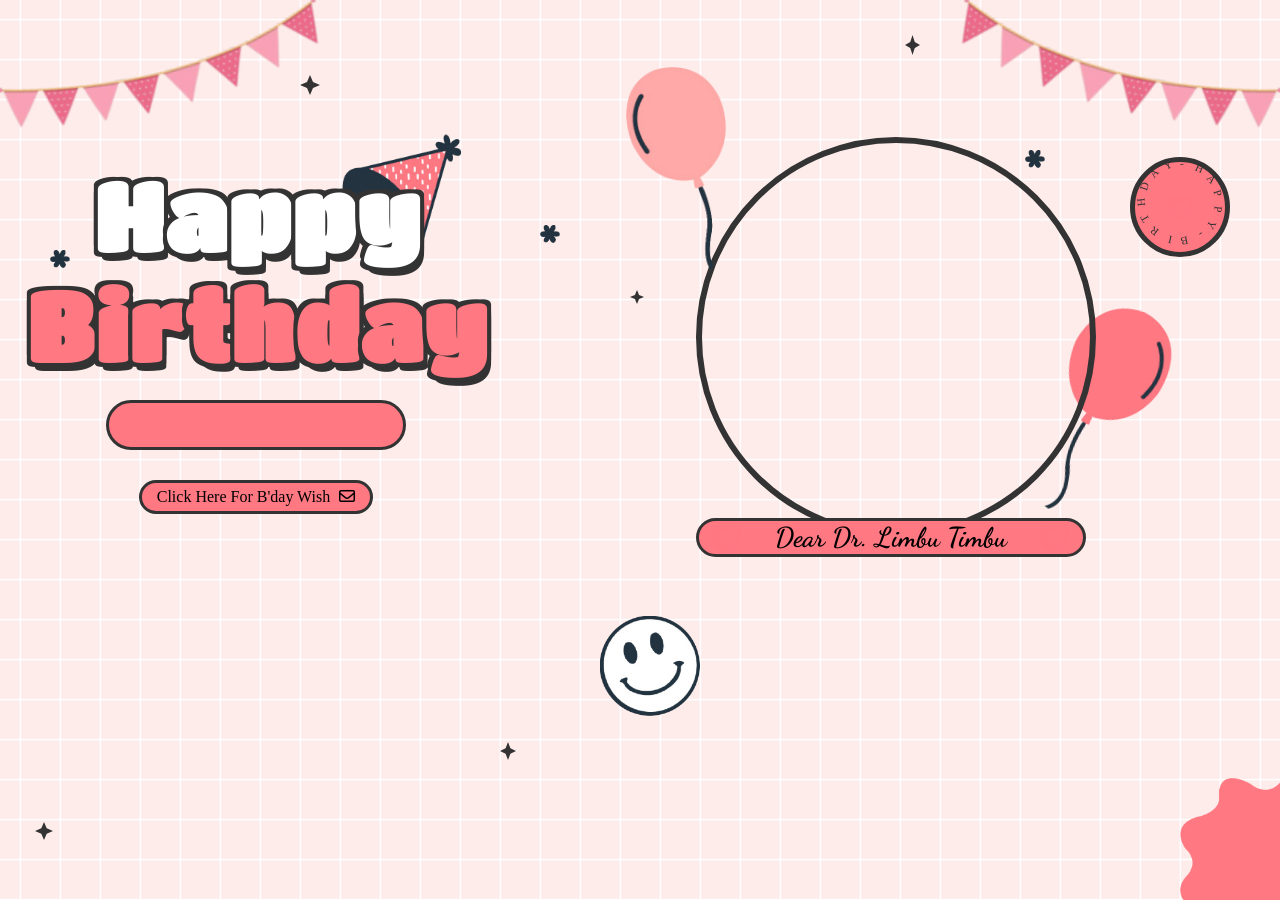
==== commit dfaa2ee2: "Update index.html" ====
--- a/index.html
+++ b/index.html
@@ -64,11 +64,11 @@
             <div class="right">
                 <div class="box__account">
                     <div class="image">
-                        <img src="./images/unnamed.png" alt="">
+                        <img src="lumbini.jpg" alt="">
                     </div>
                     <div class="name">
                         <i class="fa-solid fa-heart"></i>
-                        <span>Dear Mehwish</span>
+                        <span>Dear Dr. Limbu Timbu</span>
                         <i class="fa-solid fa-heart"></i>
                     </div>
                     <div class="balloon_one">
@@ -146,10 +146,10 @@
 For the past 7 years, you have been my strength, my peace, and the most meaningful part of my life. Every memory with you is something I will always carry in my heart.
 But I also know… I made mistakes. I couldn’t always give you the happiness you deserved, and for that, I am deeply sorry. Not just in words, but from the deepest part of my heart.
 You became an amazing doctor, someone who heals others every day… and I’m genuinely proud of you. You deserve a life full of peace, respect, and endless smiles.
-So today, instead of holding on, I choose to step back — not because I don’t love you, but because I do.  
+So today, instead of holding on, I choose to step back — not because I don’t love you, but because I do.
 If my presence ever became a reason for your pain, then my distance will be my way of loving you.
 I will always pray for your happiness, your success, and your beautiful future.
-And no matter where life takes us…  
+And no matter where life takes us…
 you will always be special to me.
 Happy Birthday once again, Limbu timbu 💖
 — Always wishing the best for you ❤️
@@ -258,8 +258,7 @@
     let boxmail = document.querySelector('.boxMail')
     var close = document.querySelector('.fa-xmark')
     mailBox.onclick = function () {
-        mailBox.classList.toggle('active')
-        boxmail.classList.add('active')
+    window.location.href = "page.html"; // your new page
     }
 
     close.addEventListener('click', function () {
